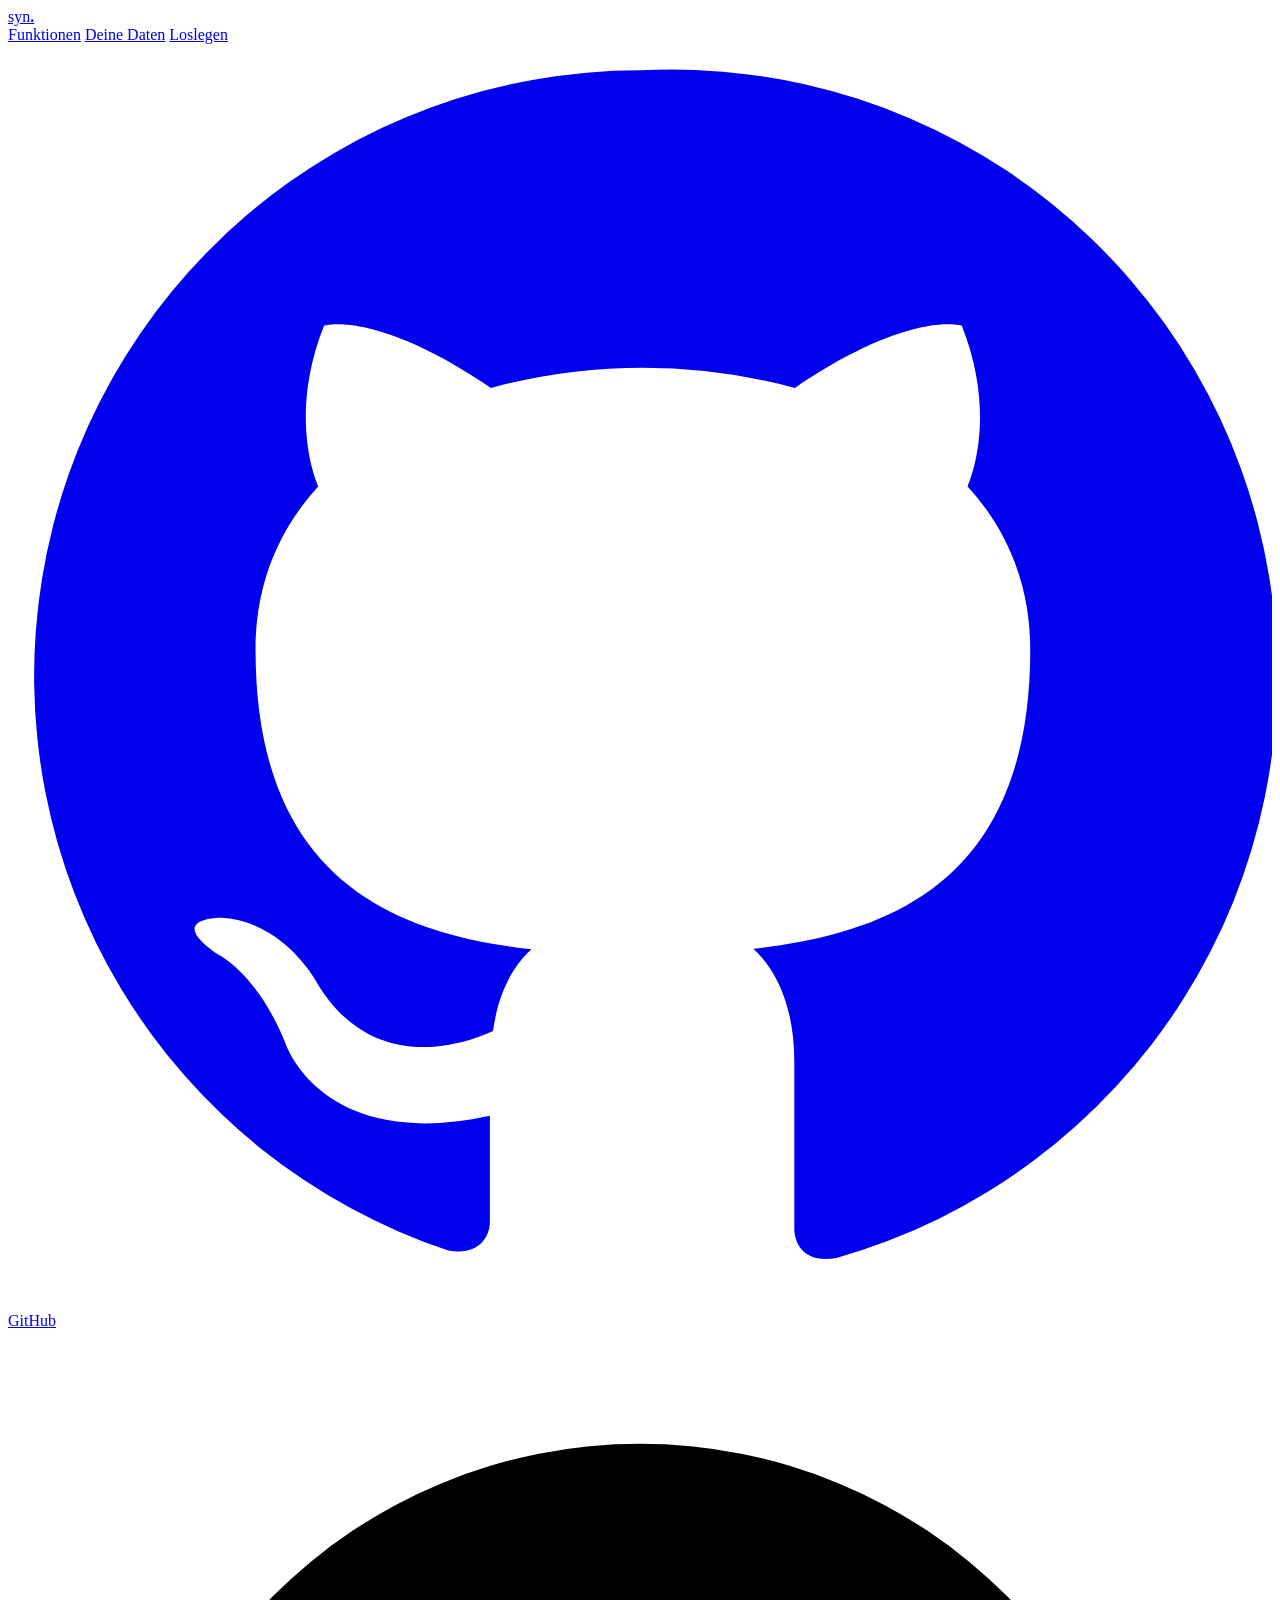
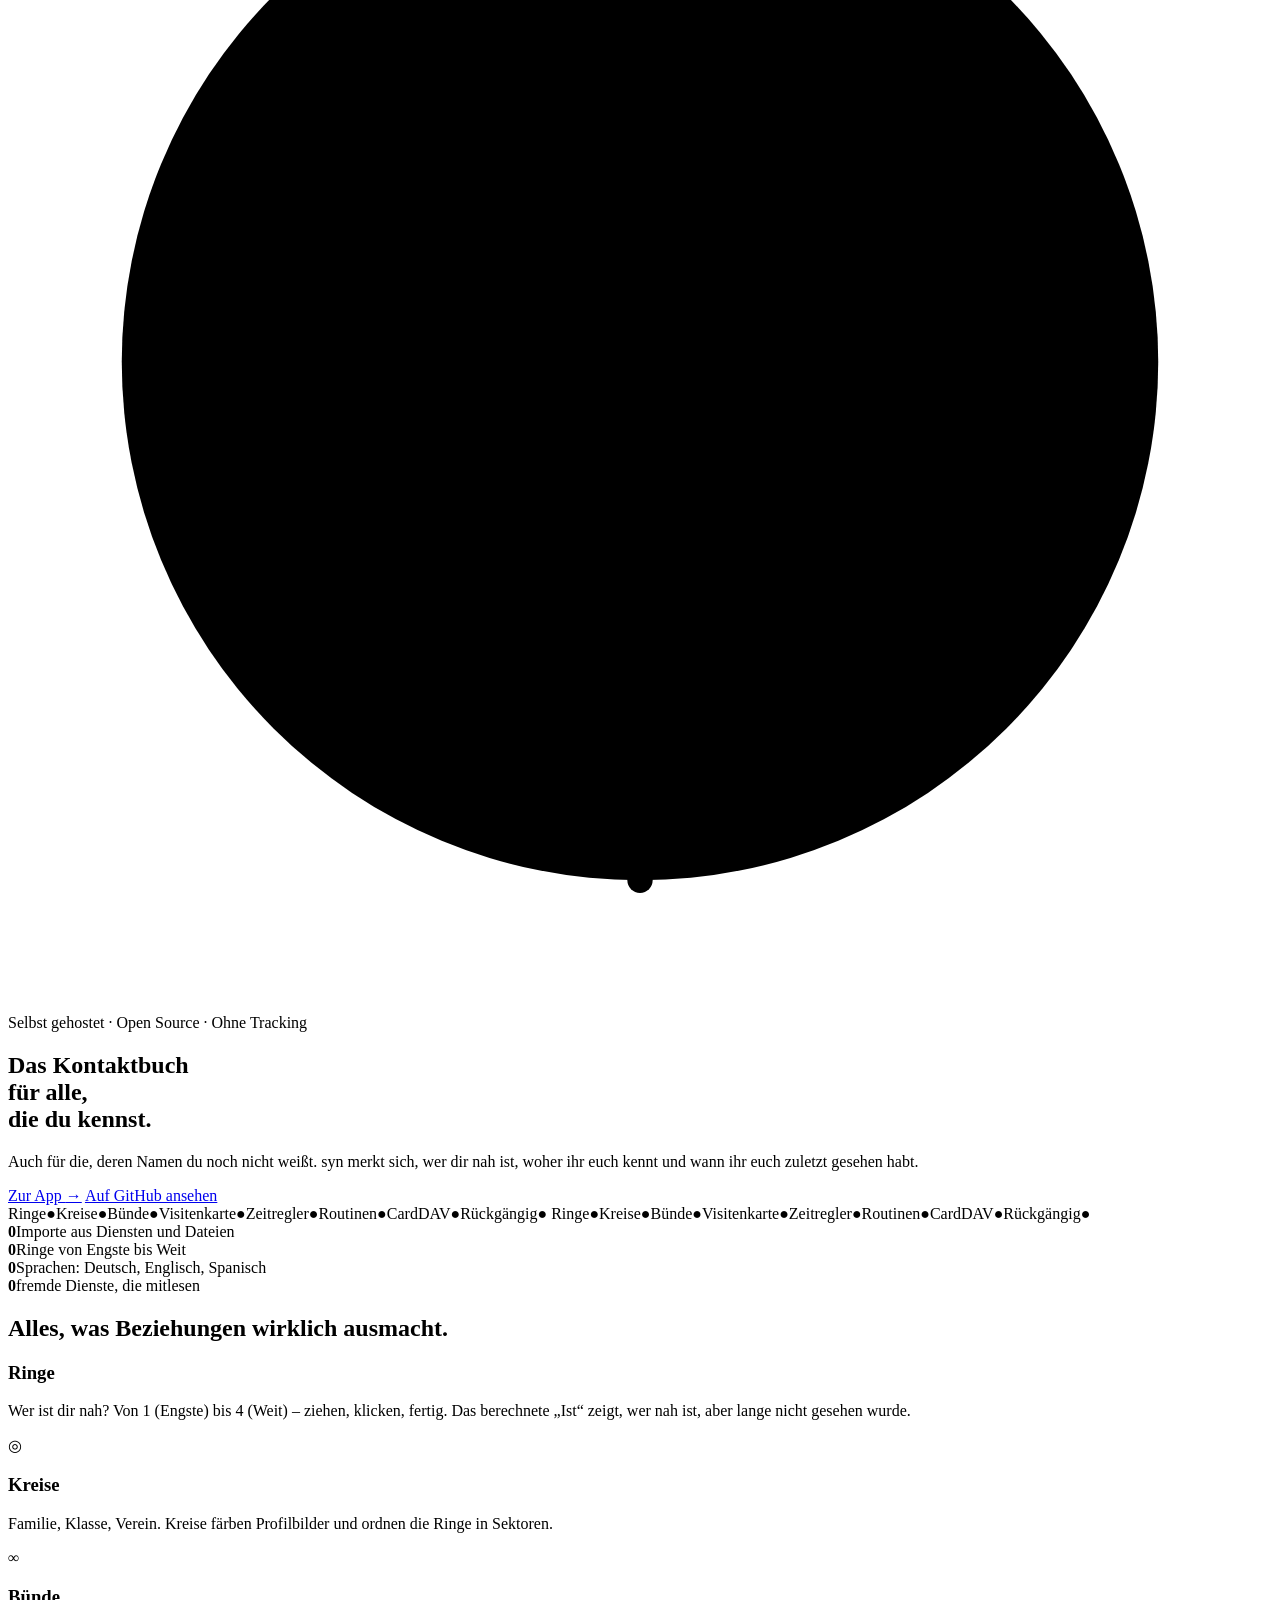
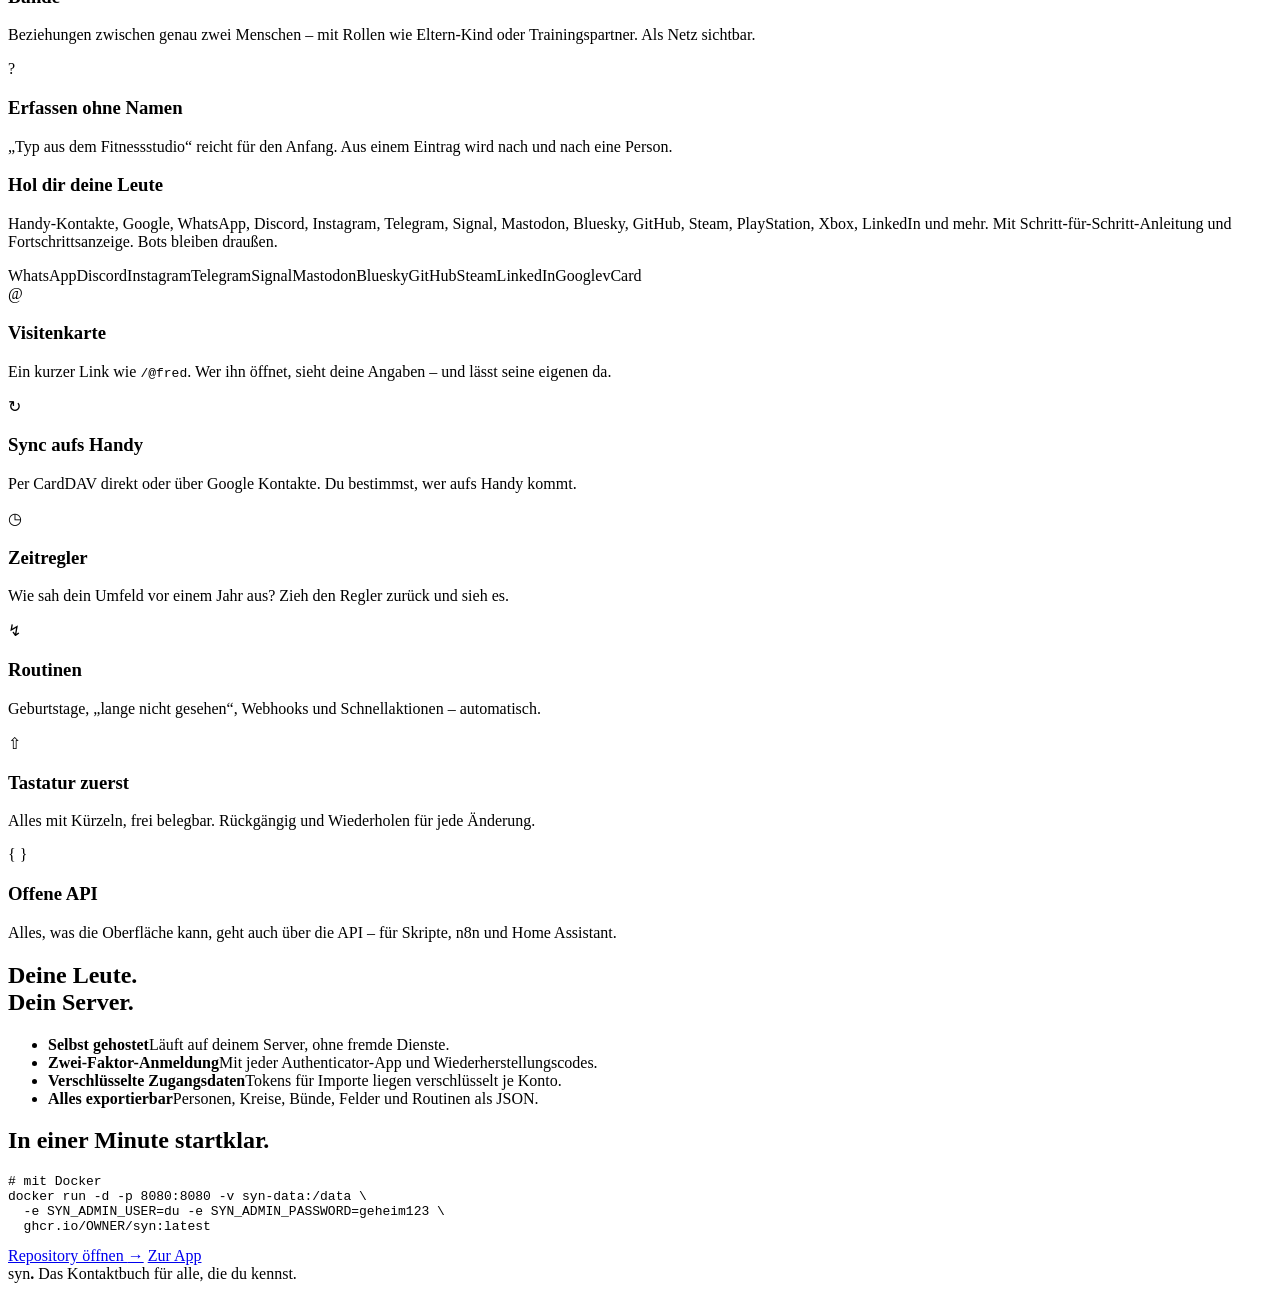
==== web/landing.html @ d3e9f267 "Landing Page unter /about: animiert, dreisprachig, GitHub-Platzhalter Co-Authored-By: Claude Opus 5." ====
<!doctype html>
<html lang="de">
<head>
<meta charset="utf-8">
<meta name="viewport" content="width=device-width, initial-scale=1, viewport-fit=cover">
<meta name="theme-color" content="#FFD60A">
<title>syn. – Das Kontaktbuch für alle, die du kennst</title>
<meta name="description" content="syn ist ein selbst gehostetes Kontaktbuch: Ringe, Kreise, Bünde, Importe aus über 25 Diensten, Visitenkarte und Sync aufs Handy.">
<link rel="icon" href="/static/icons/icon.svg" type="image/svg+xml">
<link rel="stylesheet" href="/static/css/app.css">
<link rel="stylesheet" href="/static/css/landing.css">
<script>
try { const t = localStorage.getItem("syn.theme"); const d = t ? t === "dark" : matchMedia("(prefers-color-scheme: dark)").matches; document.documentElement.dataset.theme = d ? "dark" : "light"; } catch (_) {}
</script>
</head>
<body class="ld">

<header class="ld-nav">
  <a class="ld-logo" href="#top" aria-label="syn">syn<b>.</b></a>
  <nav>
    <a href="#features">Funktionen</a>
    <a href="#privacy">Deine Daten</a>
    <a href="#start">Loslegen</a>
  </nav>
  <a class="ld-btn ld-btn-ghost ld-gh" href="#github" data-github title="GitHub-Repository – kommt gleich">
    <svg viewBox="0 0 24 24" aria-hidden="true"><path fill="currentColor" d="M12 .5a11.5 11.5 0 0 0-3.64 22.41c.58.1.79-.25.79-.56v-2c-3.2.7-3.88-1.37-3.88-1.37-.53-1.33-1.28-1.69-1.28-1.69-1.05-.72.08-.7.08-.7 1.16.08 1.77 1.19 1.77 1.19 1.03 1.77 2.71 1.26 3.37.96.1-.75.4-1.26.73-1.55-2.55-.29-5.24-1.28-5.24-5.69 0-1.26.45-2.29 1.19-3.1-.12-.29-.52-1.46.11-3.05 0 0 .97-.31 3.17 1.18a11 11 0 0 1 5.77 0c2.2-1.49 3.17-1.18 3.17-1.18.63 1.59.23 2.76.11 3.05.74.81 1.19 1.84 1.19 3.1 0 4.42-2.7 5.39-5.26 5.68.41.36.78 1.06.78 2.14v3.17c0 .31.21.67.8.56A11.5 11.5 0 0 0 12 .5z"/></svg>
    <span>GitHub</span>
  </a>
</header>

<main id="top">
  <!-- Hero -->
  <section class="ld-hero">
    <svg class="ld-rings" viewBox="-500 -500 1000 1000" aria-hidden="true">
      <circle r="90"/><circle r="170"/><circle r="250"/><circle r="330"/><circle r="410"/>
      <g class="ld-orbit o1"><circle cx="170" cy="0" r="16"/></g>
      <g class="ld-orbit o2"><circle cx="0" cy="-250" r="20"/></g>
      <g class="ld-orbit o3"><circle cx="-330" cy="0" r="13"/></g>
      <g class="ld-orbit o4"><circle cx="0" cy="410" r="10"/></g>
      <circle class="ld-me" r="34"/>
    </svg>
    <div class="ld-hero-in">
      <p class="ld-kicker reveal">Selbst gehostet · Open Source · Ohne Tracking</p>
      <h1 class="ld-title">
        <span class="ld-word">Das</span> <span class="ld-word">Kontaktbuch</span><br>
        <span class="ld-word">für</span> <span class="ld-word ld-hl">alle,</span><br>
        <span class="ld-word">die</span> <span class="ld-word">du</span> <span class="ld-word">kennst.</span>
      </h1>
      <p class="ld-lead reveal">Auch für die, deren Namen du noch nicht weißt. syn merkt sich, wer dir nah ist, woher ihr euch kennt und wann ihr euch zuletzt gesehen habt.</p>
      <div class="ld-cta reveal">
        <a class="ld-btn ld-btn-primary" href="/#/login">Zur App <span aria-hidden="true">→</span></a>
        <a class="ld-btn ld-btn-ghost" href="#github" data-github>Auf GitHub ansehen</a>
      </div>
    </div>
    <a class="ld-scroll" href="#features" aria-label="Weiter"><span></span></a>
  </section>

  <!-- Laufband -->
  <div class="ld-marquee" aria-hidden="true">
    <div class="ld-track">
      <span>Ringe</span><b>●</b><span>Kreise</span><b>●</b><span>Bünde</span><b>●</b><span>Visitenkarte</span><b>●</b><span>Zeitregler</span><b>●</b><span>Routinen</span><b>●</b><span>CardDAV</span><b>●</b><span>Rückgängig</span><b>●</b>
      <span>Ringe</span><b>●</b><span>Kreise</span><b>●</b><span>Bünde</span><b>●</b><span>Visitenkarte</span><b>●</b><span>Zeitregler</span><b>●</b><span>Routinen</span><b>●</b><span>CardDAV</span><b>●</b><span>Rückgängig</span><b>●</b>
    </div>
  </div>

  <!-- Zahlen -->
  <section class="ld-stats">
    <div class="reveal"><b data-count="26">0</b><span>Importe aus Diensten und Dateien</span></div>
    <div class="reveal"><b data-count="4">0</b><span>Ringe von Engste bis Weit</span></div>
    <div class="reveal"><b data-count="3">0</b><span>Sprachen: Deutsch, Englisch, Spanisch</span></div>
    <div class="reveal"><b data-count="0">0</b><span>fremde Dienste, die mitlesen</span></div>
  </section>

  <!-- Funktionen -->
  <section class="ld-section" id="features">
    <h2 class="ld-h2 reveal">Alles, was Beziehungen <span class="ld-hl">wirklich</span> ausmacht.</h2>
    <div class="ld-grid">
      <article class="ld-card ld-big reveal">
        <div class="ld-ill ld-ill-rings" aria-hidden="true"><i></i><i></i><i></i><i></i><em></em></div>
        <h3>Ringe</h3>
        <p>Wer ist dir nah? Von 1 (Engste) bis 4 (Weit) – ziehen, klicken, fertig. Das berechnete „Ist“ zeigt, wer nah ist, aber lange nicht gesehen wurde.</p>
      </article>
      <article class="ld-card reveal">
        <div class="ld-ico">◎</div>
        <h3>Kreise</h3>
        <p>Familie, Klasse, Verein. Kreise färben Profilbilder und ordnen die Ringe in Sektoren.</p>
      </article>
      <article class="ld-card reveal">
        <div class="ld-ico">∞</div>
        <h3>Bünde</h3>
        <p>Beziehungen zwischen genau zwei Menschen – mit Rollen wie Eltern-Kind oder Trainingspartner. Als Netz sichtbar.</p>
      </article>
      <article class="ld-card reveal">
        <div class="ld-ico">?</div>
        <h3>Erfassen ohne Namen</h3>
        <p>„Typ aus dem Fitnessstudio“ reicht für den Anfang. Aus einem Eintrag wird nach und nach eine Person.</p>
      </article>
      <article class="ld-card ld-wide ld-yellow reveal">
        <h3>Hol dir deine Leute</h3>
        <p>Handy-Kontakte, Google, WhatsApp, Discord, Instagram, Telegram, Signal, Mastodon, Bluesky, GitHub, Steam, PlayStation, Xbox, LinkedIn und mehr. Mit Schritt-für-Schritt-Anleitung und Fortschrittsanzeige. Bots bleiben draußen.</p>
        <div class="ld-chips"><span>WhatsApp</span><span>Discord</span><span>Instagram</span><span>Telegram</span><span>Signal</span><span>Mastodon</span><span>Bluesky</span><span>GitHub</span><span>Steam</span><span>LinkedIn</span><span>Google</span><span>vCard</span></div>
      </article>
      <article class="ld-card reveal">
        <div class="ld-ico">@</div>
        <h3>Visitenkarte</h3>
        <p>Ein kurzer Link wie <code>/@fred</code>. Wer ihn öffnet, sieht deine Angaben – und lässt seine eigenen da.</p>
      </article>
      <article class="ld-card reveal">
        <div class="ld-ico">↻</div>
        <h3>Sync aufs Handy</h3>
        <p>Per CardDAV direkt oder über Google Kontakte. Du bestimmst, wer aufs Handy kommt.</p>
      </article>
      <article class="ld-card reveal">
        <div class="ld-ico">◷</div>
        <h3>Zeitregler</h3>
        <p>Wie sah dein Umfeld vor einem Jahr aus? Zieh den Regler zurück und sieh es.</p>
      </article>
      <article class="ld-card reveal">
        <div class="ld-ico">↯</div>
        <h3>Routinen</h3>
        <p>Geburtstage, „lange nicht gesehen“, Webhooks und Schnellaktionen – automatisch.</p>
      </article>
      <article class="ld-card reveal">
        <div class="ld-ico">⇧</div>
        <h3>Tastatur zuerst</h3>
        <p>Alles mit Kürzeln, frei belegbar. Rückgängig und Wiederholen für jede Änderung.</p>
      </article>
      <article class="ld-card reveal">
        <div class="ld-ico">{ }</div>
        <h3>Offene API</h3>
        <p>Alles, was die Oberfläche kann, geht auch über die API – für Skripte, n8n und Home Assistant.</p>
      </article>
    </div>
  </section>

  <!-- Datenschutz -->
  <section class="ld-dark" id="privacy">
    <div class="ld-dark-in">
      <h2 class="ld-h2 reveal">Deine Leute.<br><span class="ld-hl">Dein Server.</span></h2>
      <ul class="ld-list">
        <li class="reveal"><b>Selbst gehostet</b><span>Läuft auf deinem Server, ohne fremde Dienste.</span></li>
        <li class="reveal"><b>Zwei-Faktor-Anmeldung</b><span>Mit jeder Authenticator-App und Wiederherstellungscodes.</span></li>
        <li class="reveal"><b>Verschlüsselte Zugangsdaten</b><span>Tokens für Importe liegen verschlüsselt je Konto.</span></li>
        <li class="reveal"><b>Alles exportierbar</b><span>Personen, Kreise, Bünde, Felder und Routinen als JSON.</span></li>
      </ul>
    </div>
  </section>

  <!-- Loslegen -->
  <section class="ld-section ld-start" id="start">
    <h2 class="ld-h2 reveal">In einer Minute startklar.</h2>
    <pre class="ld-code reveal"><code><span class="c"># mit Docker</span>
docker run -d -p 8080:8080 -v syn-data:/data \
  -e SYN_ADMIN_USER=du -e SYN_ADMIN_PASSWORD=geheim123 \
  ghcr.io/OWNER/syn:latest</code></pre>
    <div class="ld-cta reveal">
      <a class="ld-btn ld-btn-primary" href="#github" data-github>Repository öffnen <span aria-hidden="true">→</span></a>
      <a class="ld-btn ld-btn-ghost" href="/#/login">Zur App</a>
    </div>
  </section>
</main>

<footer class="ld-foot">
  <span class="ld-logo">syn<b>.</b></span>
  <span>Das Kontaktbuch für alle, die du kennst.</span>
</footer>

<script type="module">
import { initI18n, LANG } from "/static/js/i18n.js";
initI18n();
// Überschrift Wort für Wort (für die Animation) – je Sprache eigene Zeilen, das hervorgehobene Wort mit *
const TITLES = { en: [["The", "contact", "book"], ["for", "*everyone"], ["you", "know."]], es: [["La", "agenda"], ["para", "*todas", "las"], ["personas", "que", "conoces."]] };
if (TITLES[LANG]) {
  const t = document.querySelector(".ld-title"); t.textContent = "";
  TITLES[LANG].forEach((line, li) => {
    if (li) t.append(document.createElement("br"));
    line.forEach((w, wi) => { const s = document.createElement("span"); s.className = "ld-word" + (w.startsWith("*") ? " ld-hl" : ""); s.textContent = w.replace("*", ""); if (wi) t.append(" "); t.append(s); });
  });
  t.querySelectorAll(".ld-word").forEach((s, i) => (s.style.animationDelay = 0.25 + i * 0.08 + "s"));
}
// GitHub-Link: kommt gleich – bis dahin ein Platzhalter
const GITHUB = "";
for (const a of document.querySelectorAll("[data-github]")) {
  if (GITHUB) { a.href = GITHUB; a.target = "_blank"; a.rel = "noopener"; }
  else a.addEventListener("click", (e) => { e.preventDefault(); a.classList.remove("ld-wiggle"); void a.offsetWidth; a.classList.add("ld-wiggle"); });
}
// Einblenden beim Scrollen
const io = new IntersectionObserver((es) => es.forEach((e) => { if (e.isIntersecting) { e.target.classList.add("in"); io.unobserve(e.target); } }), { threshold: 0.15 });
document.querySelectorAll(".reveal").forEach((el, i) => { el.style.setProperty("--d", (i % 4) * 70 + "ms"); io.observe(el); });
// Zähler
const co = new IntersectionObserver((es) => es.forEach((e) => {
  if (!e.isIntersecting) return; co.unobserve(e.target);
  const to = +e.target.dataset.count, t0 = performance.now();
  const step = (t) => { const k = Math.min(1, (t - t0) / 1100); e.target.textContent = Math.round(to * (1 - Math.pow(1 - k, 3))); if (k < 1) requestAnimationFrame(step); };
  requestAnimationFrame(step);
}), { threshold: 0.6 });
document.querySelectorAll("[data-count]").forEach((el) => co.observe(el));
// Kopfzeile beim Scrollen
const nav = document.querySelector(".ld-nav");
addEventListener("scroll", () => nav.classList.toggle("scrolled", scrollY > 20), { passive: true });
// Ringe folgen leicht der Maus
const rings = document.querySelector(".ld-rings");
if (matchMedia("(pointer: fine)").matches && !matchMedia("(prefers-reduced-motion: reduce)").matches)
  addEventListener("pointermove", (e) => { const x = (e.clientX / innerWidth - 0.5) * 18, y = (e.clientY / innerHeight - 0.5) * 18; rings.style.translate = `${x}px ${y}px`; }, { passive: true });
</script>
</body>
</html>
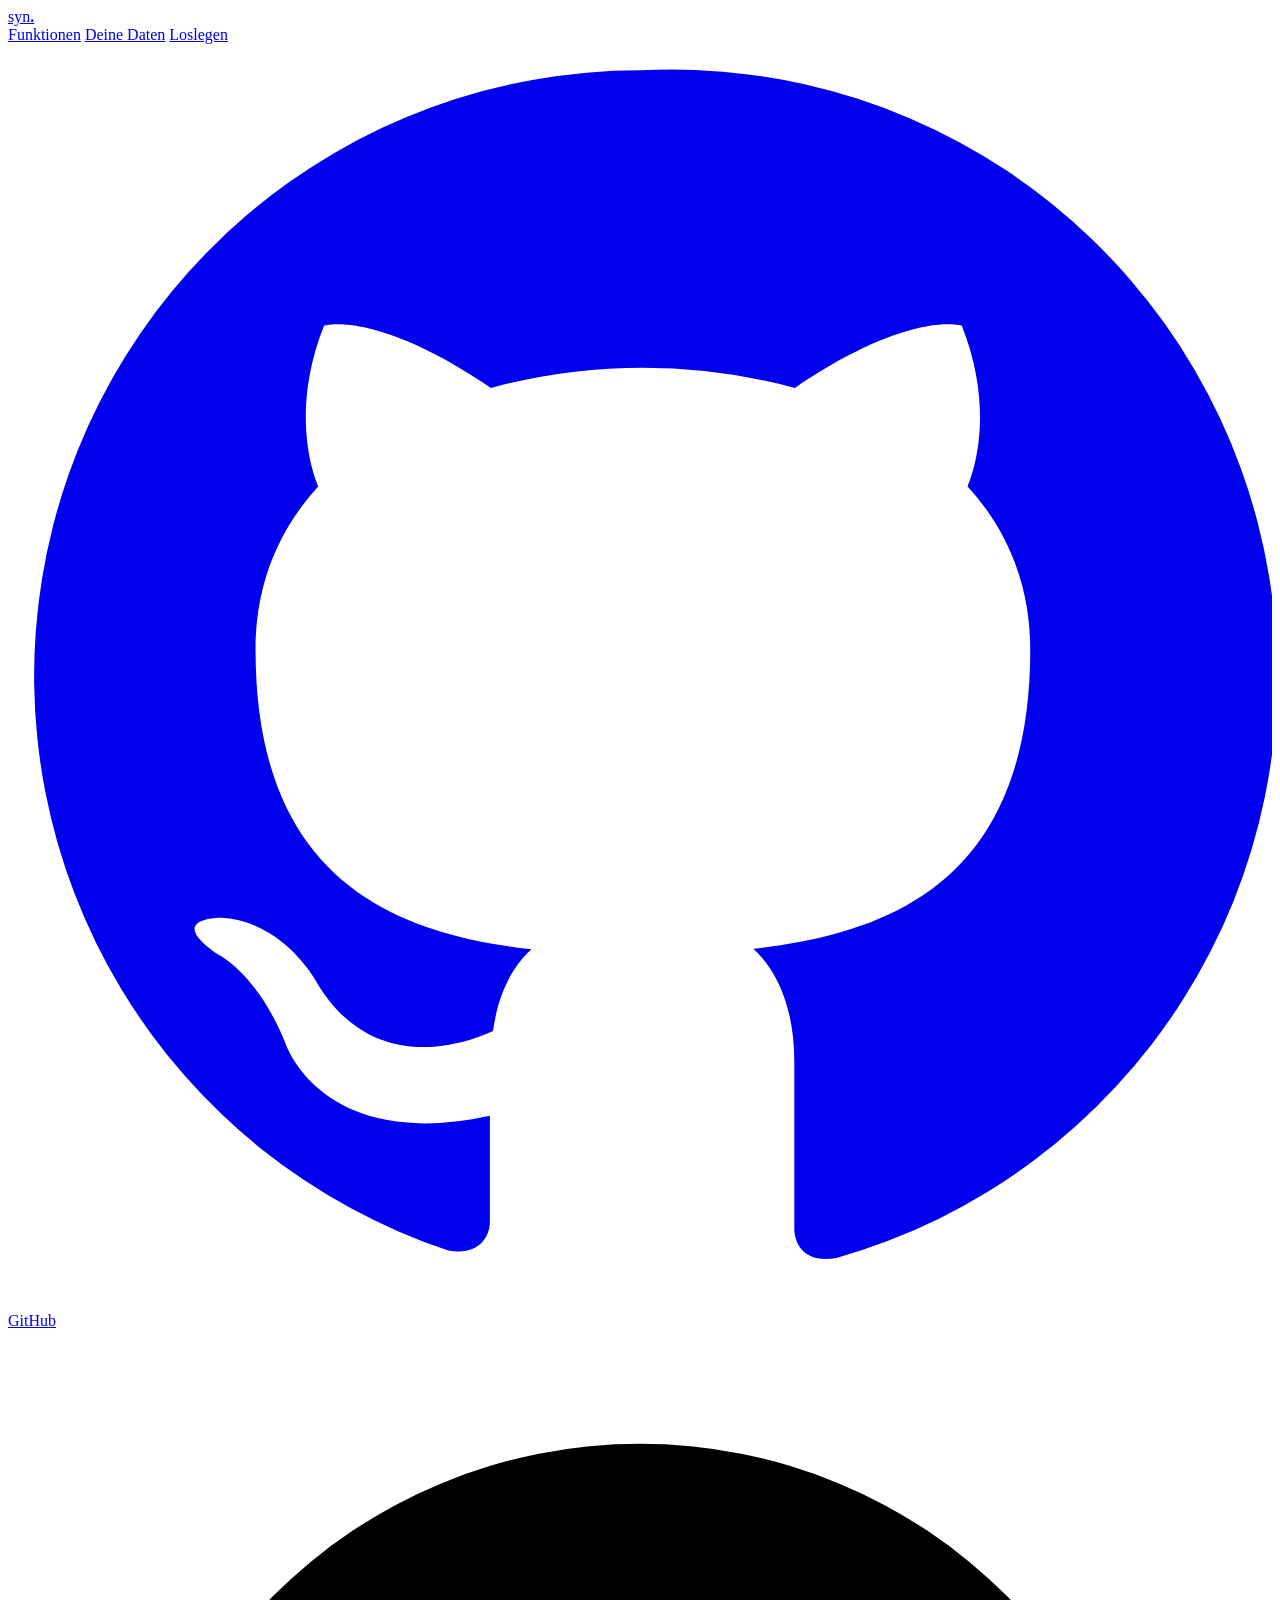
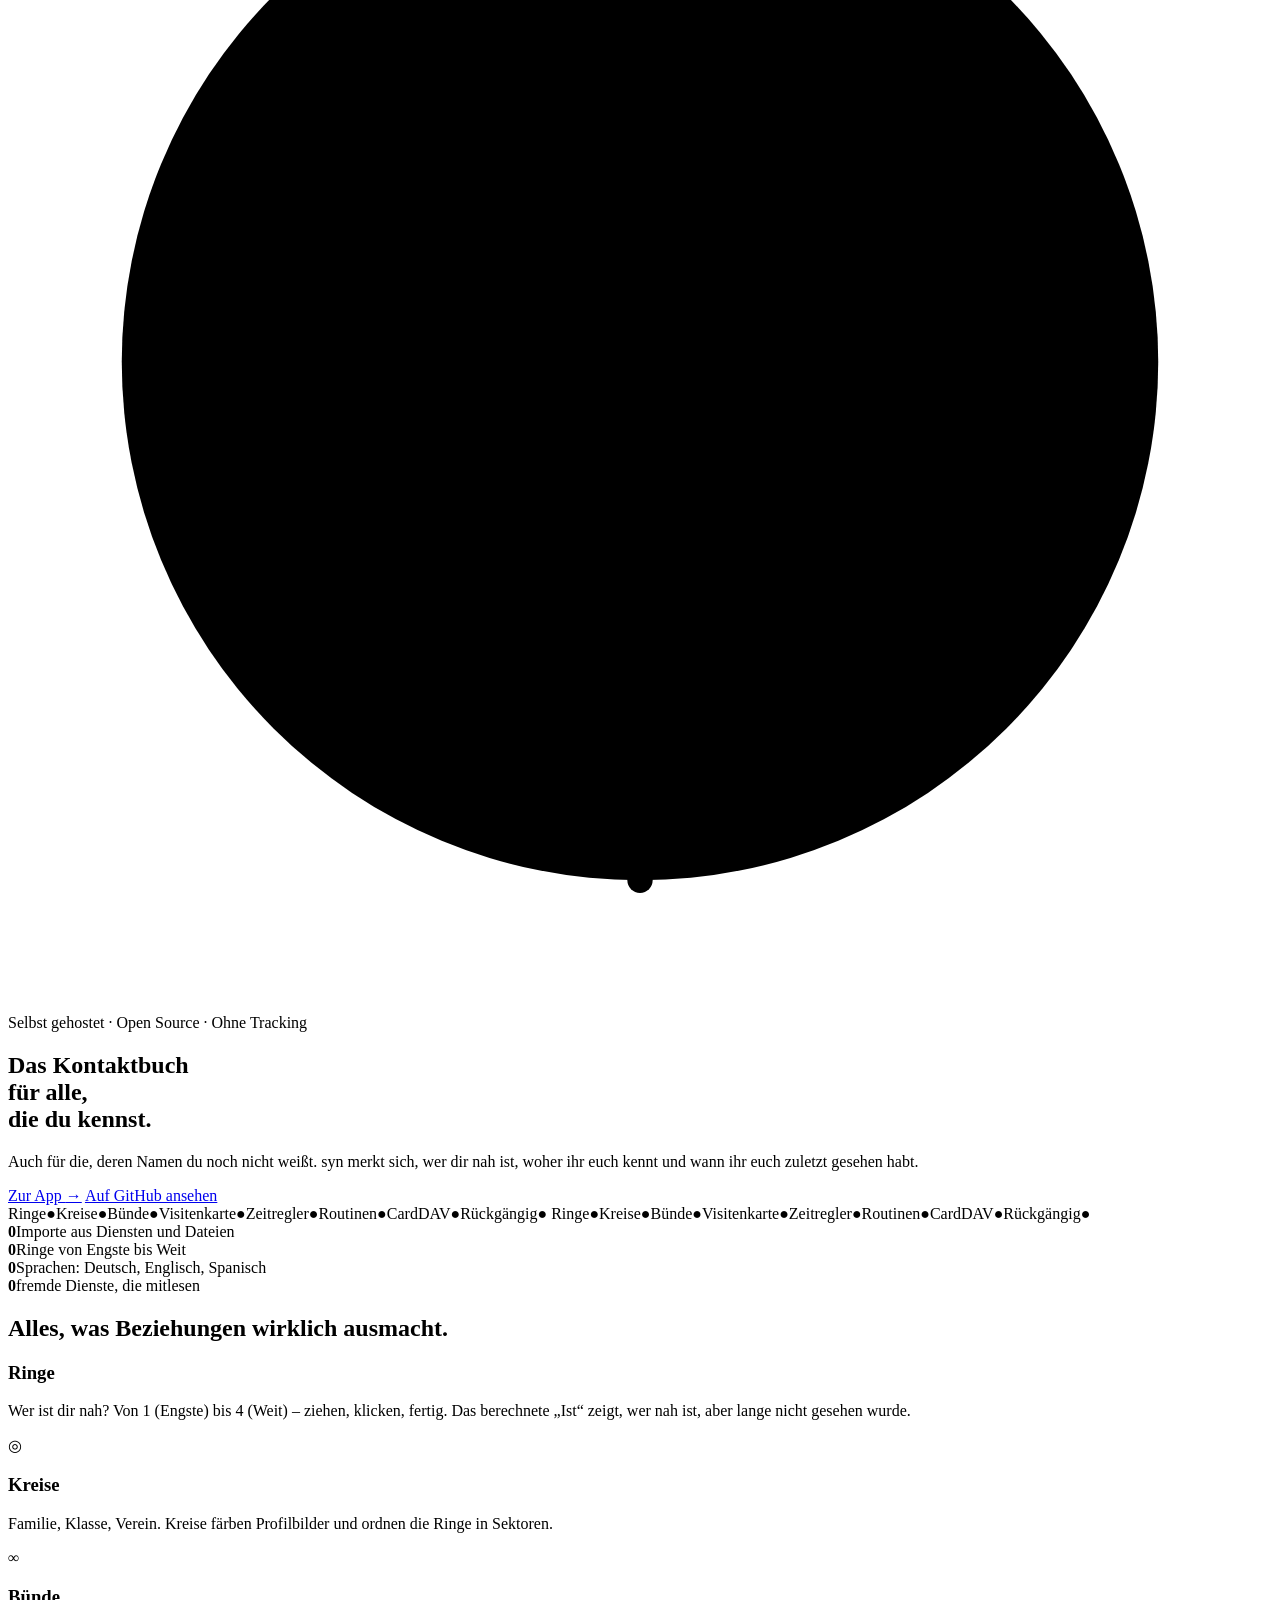
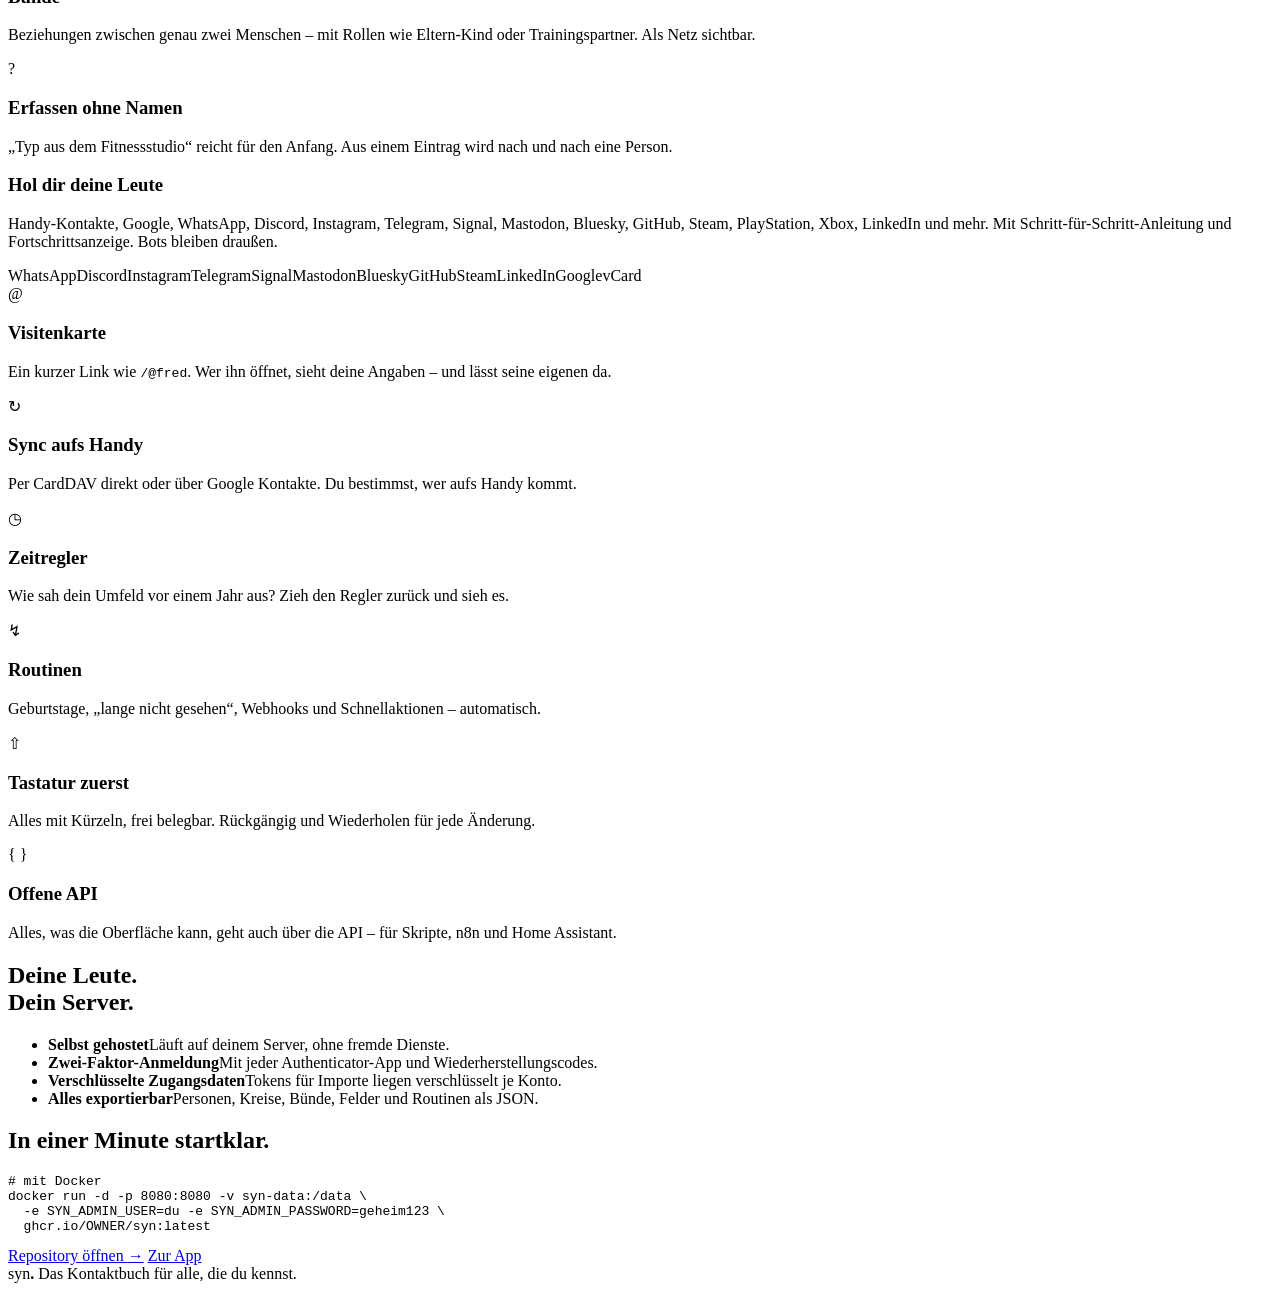
==== commit d9c55239: "Landing Page eigenständig, DAV-Fix, QR-Codes, Mobile-Fixes" ====
--- a/web/landing.html
+++ b/web/landing.html
@@ -7,8 +7,8 @@
 <title>syn. – Das Kontaktbuch für alle, die du kennst</title>
 <meta name="description" content="syn ist ein selbst gehostetes Kontaktbuch: Ringe, Kreise, Bünde, Importe aus über 25 Diensten, Visitenkarte und Sync aufs Handy.">
 <link rel="icon" href="/static/icons/icon.svg" type="image/svg+xml">
-<link rel="stylesheet" href="/static/css/app.css">
 <link rel="stylesheet" href="/static/css/landing.css">
+<!--SYN-CONFIG-->
 <script>
 try { const t = localStorage.getItem("syn.theme"); const d = t ? t === "dark" : matchMedia("(prefers-color-scheme: dark)").matches; document.documentElement.dataset.theme = d ? "dark" : "light"; } catch (_) {}
 </script>
@@ -48,7 +48,7 @@
       </h1>
       <p class="ld-lead reveal">Auch für die, deren Namen du noch nicht weißt. syn merkt sich, wer dir nah ist, woher ihr euch kennt und wann ihr euch zuletzt gesehen habt.</p>
       <div class="ld-cta reveal">
-        <a class="ld-btn ld-btn-primary" href="/#/login">Zur App <span aria-hidden="true">→</span></a>
+        <a class="ld-btn ld-btn-primary" href="/#/login" data-app>Zur App <span aria-hidden="true">→</span></a>
         <a class="ld-btn ld-btn-ghost" href="#github" data-github>Auf GitHub ansehen</a>
       </div>
     </div>
@@ -152,10 +152,10 @@
     <pre class="ld-code reveal"><code><span class="c"># mit Docker</span>
 docker run -d -p 8080:8080 -v syn-data:/data \
   -e SYN_ADMIN_USER=du -e SYN_ADMIN_PASSWORD=geheim123 \
-  ghcr.io/OWNER/syn:latest</code></pre>
+  <span data-image>ghcr.io/OWNER/syn:latest</span></code></pre>
     <div class="ld-cta reveal">
       <a class="ld-btn ld-btn-primary" href="#github" data-github>Repository öffnen <span aria-hidden="true">→</span></a>
-      <a class="ld-btn ld-btn-ghost" href="/#/login">Zur App</a>
+      <a class="ld-btn ld-btn-ghost" href="/#/login" data-app>Zur App</a>
     </div>
   </section>
 </main>
@@ -178,8 +178,15 @@
   });
   t.querySelectorAll(".ld-word").forEach((s, i) => (s.style.animationDelay = 0.25 + i * 0.08 + "s"));
 }
-// GitHub-Link: kommt gleich – bis dahin ein Platzhalter
-const GITHUB = "";
+// Links kommen von landingpage.py (SYN_GITHUB_URL, SYN_APP_URL, SYN_IMAGE); ohne Angabe: GitHub ist ein Platzhalter,
+// „Zur App“ zeigt auf dieselbe Adresse (wenn die Seite in syn selbst läuft) oder verschwindet.
+const CFG = window.SYN_LANDING || {};
+const GITHUB = CFG.github || "";
+if (CFG.image) document.querySelectorAll("[data-image]").forEach((el) => (el.textContent = CFG.image));
+for (const a of document.querySelectorAll("[data-app]")) {
+  if (CFG.app) a.href = CFG.app.replace(/\/+$/, "") + "/#/login";
+  else if (CFG.app === "") a.remove();
+}
 for (const a of document.querySelectorAll("[data-github]")) {
   if (GITHUB) { a.href = GITHUB; a.target = "_blank"; a.rel = "noopener"; }
   else a.addEventListener("click", (e) => { e.preventDefault(); a.classList.remove("ld-wiggle"); void a.offsetWidth; a.classList.add("ld-wiggle"); });
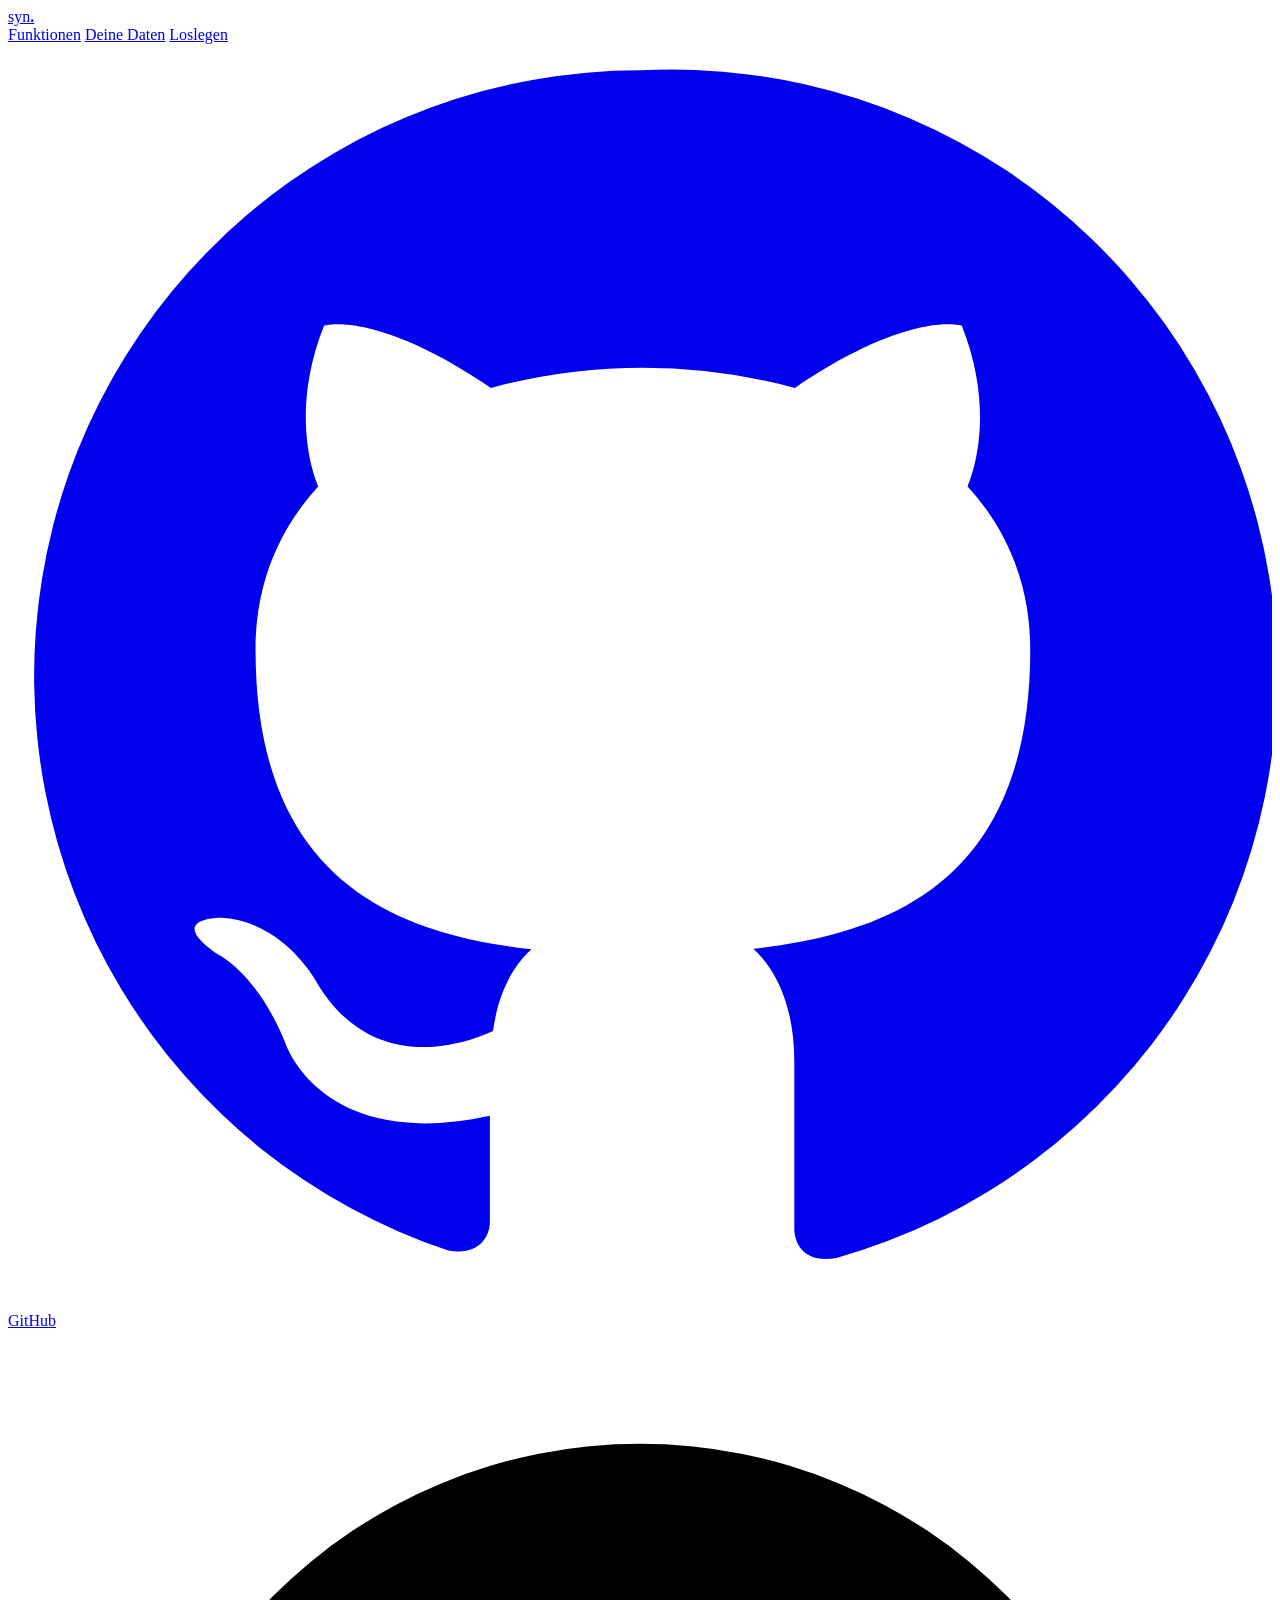
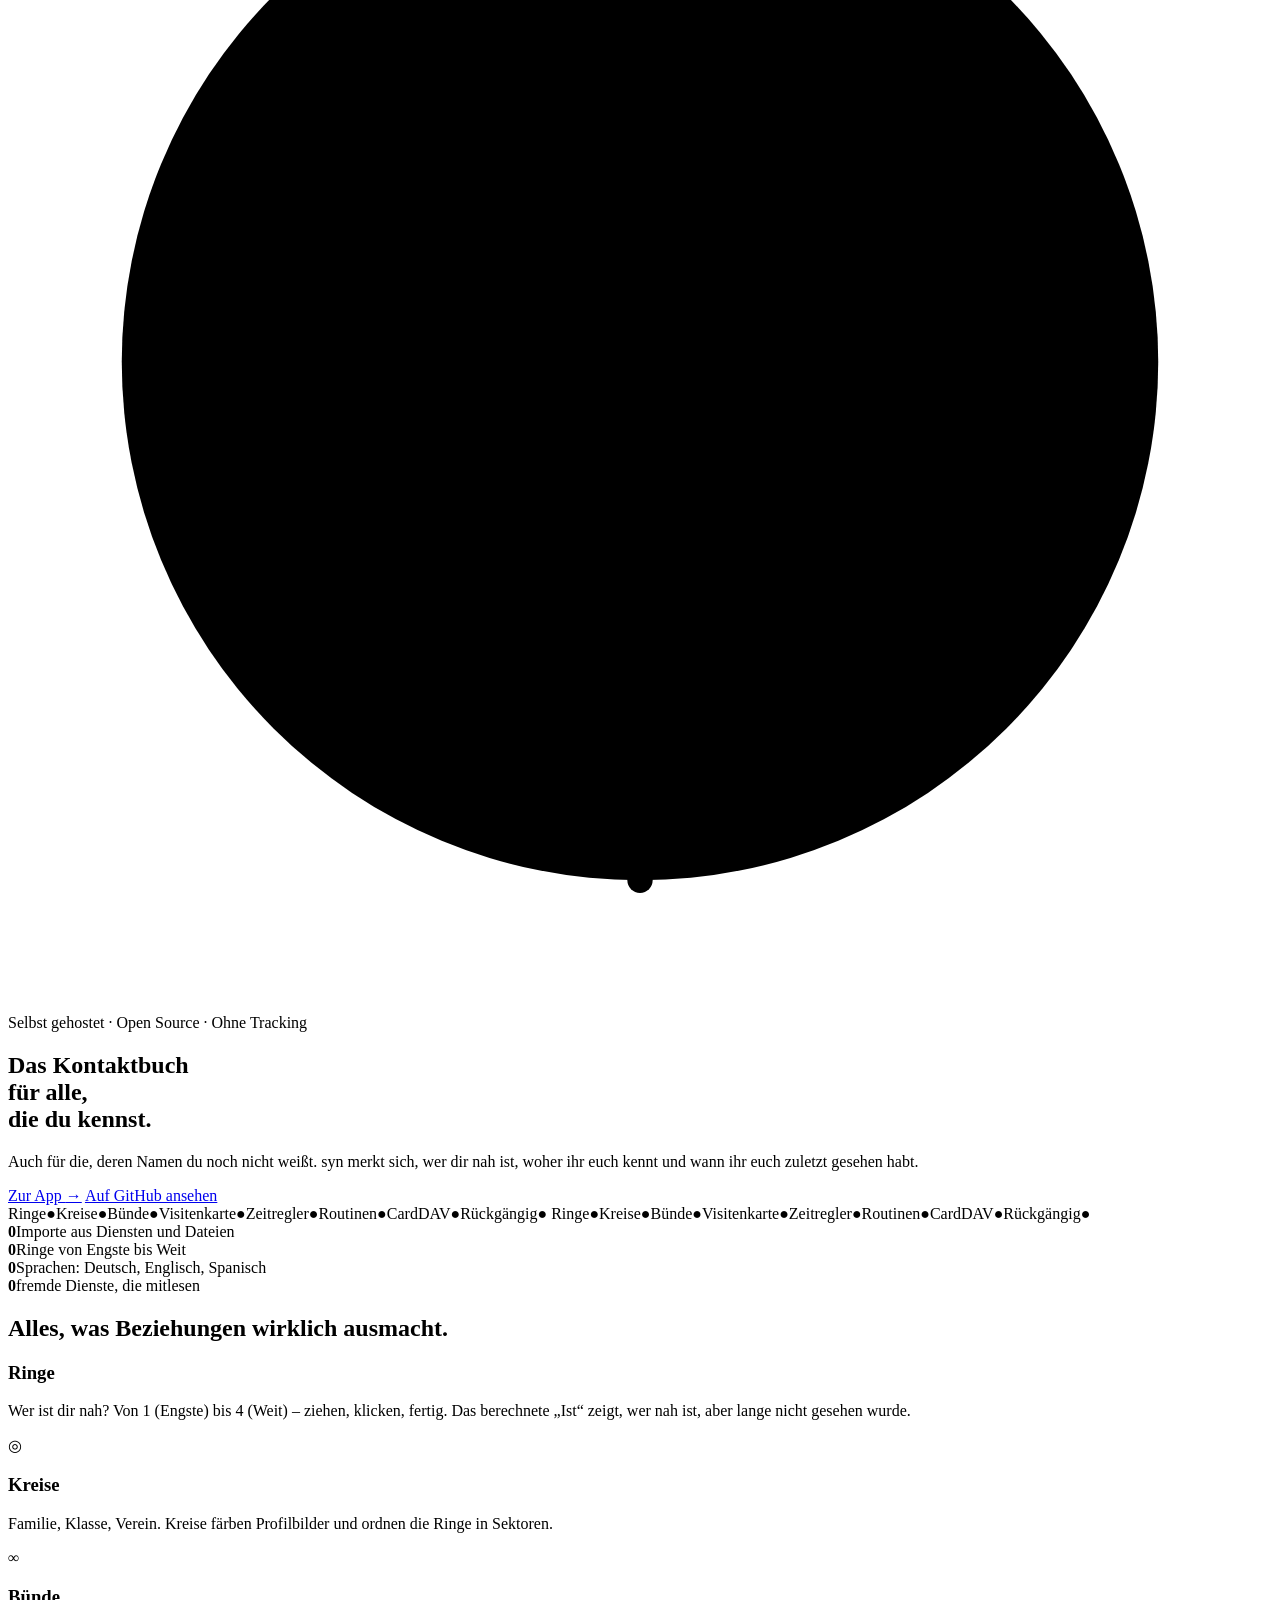
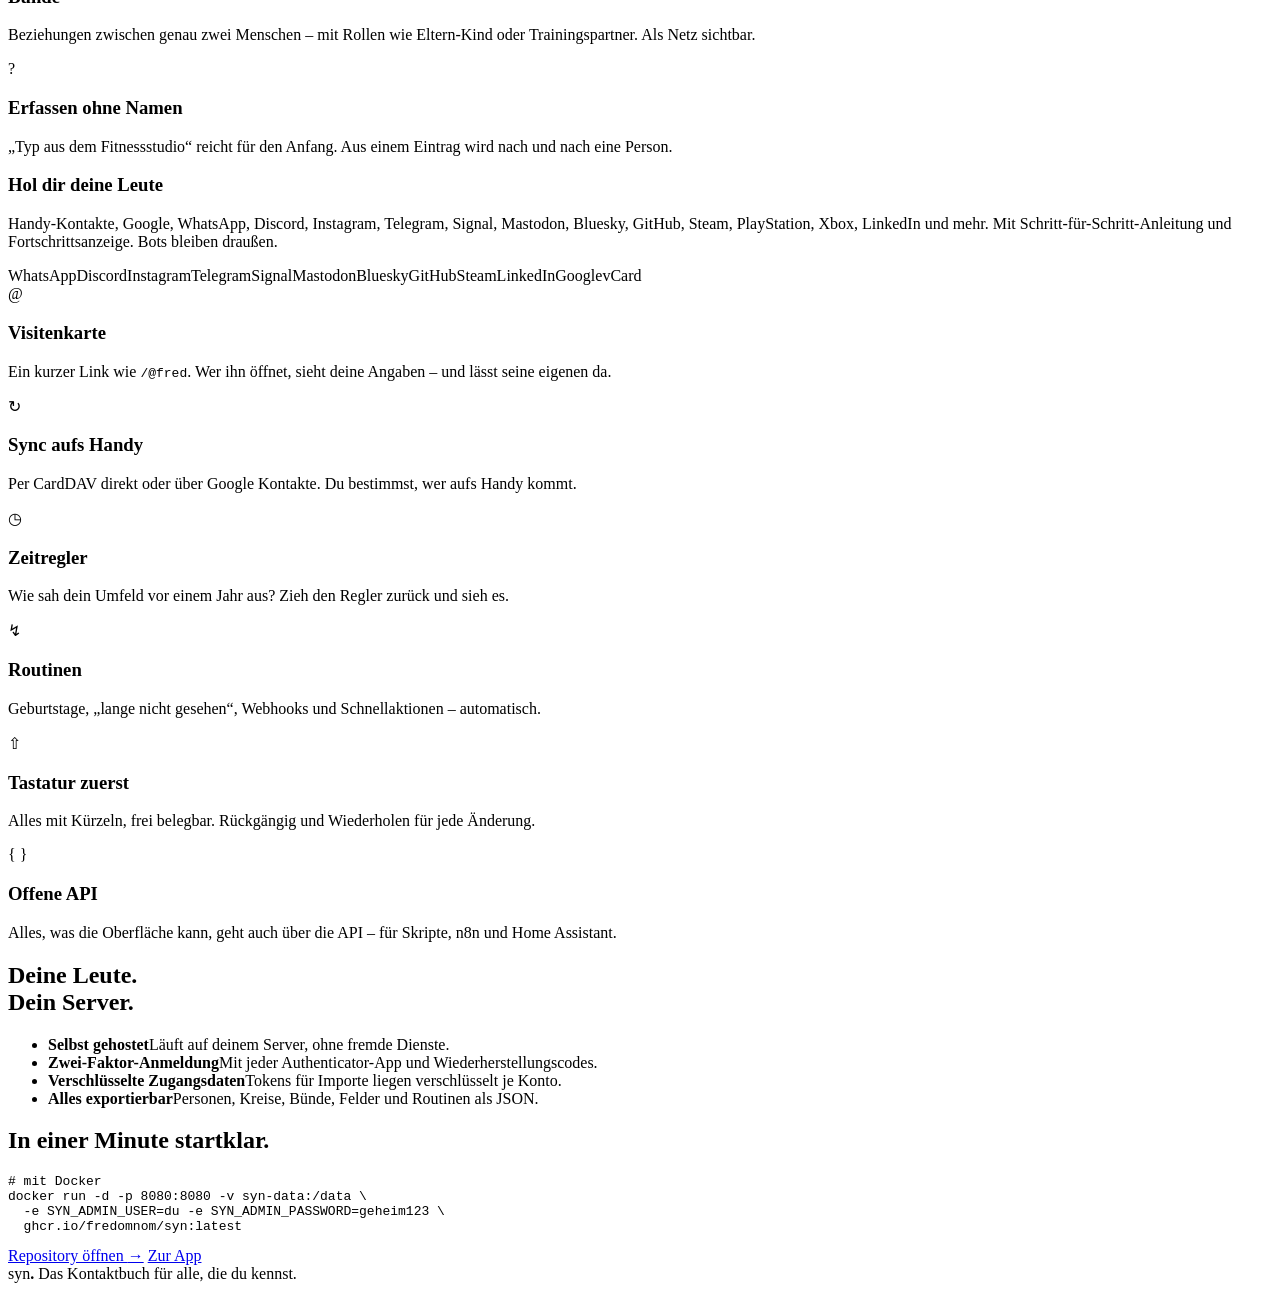
==== commit b4af82fe: "README auf Englisch, neue Texte übersetzt (en/es), Image-Namen ghcr.io/fredomnom/syn, GitHub-Link Co" ====
--- a/web/landing.html
+++ b/web/landing.html
@@ -152,7 +152,7 @@
     <pre class="ld-code reveal"><code><span class="c"># mit Docker</span>
 docker run -d -p 8080:8080 -v syn-data:/data \
   -e SYN_ADMIN_USER=du -e SYN_ADMIN_PASSWORD=geheim123 \
-  <span data-image>ghcr.io/OWNER/syn:latest</span></code></pre>
+  <span data-image>ghcr.io/fredomnom/syn:latest</span></code></pre>
     <div class="ld-cta reveal">
       <a class="ld-btn ld-btn-primary" href="#github" data-github>Repository öffnen <span aria-hidden="true">→</span></a>
       <a class="ld-btn ld-btn-ghost" href="/#/login" data-app>Zur App</a>
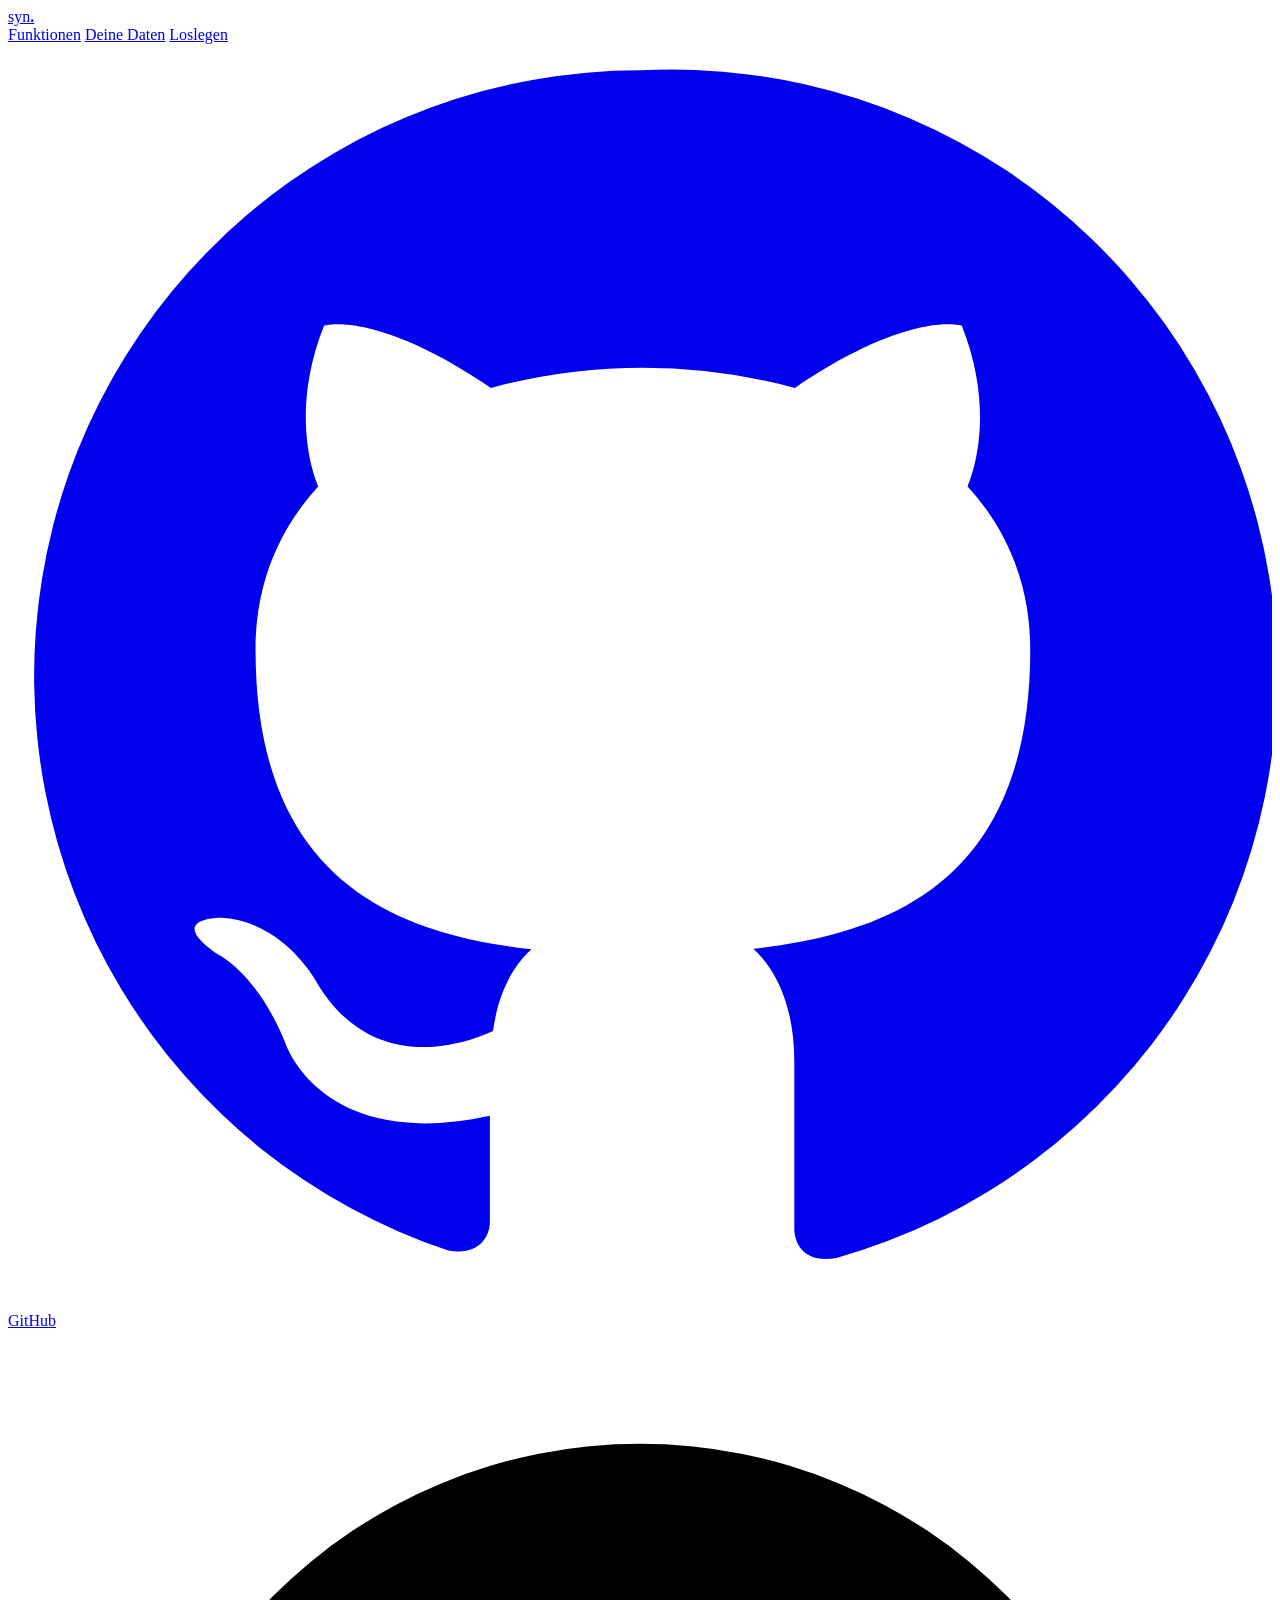
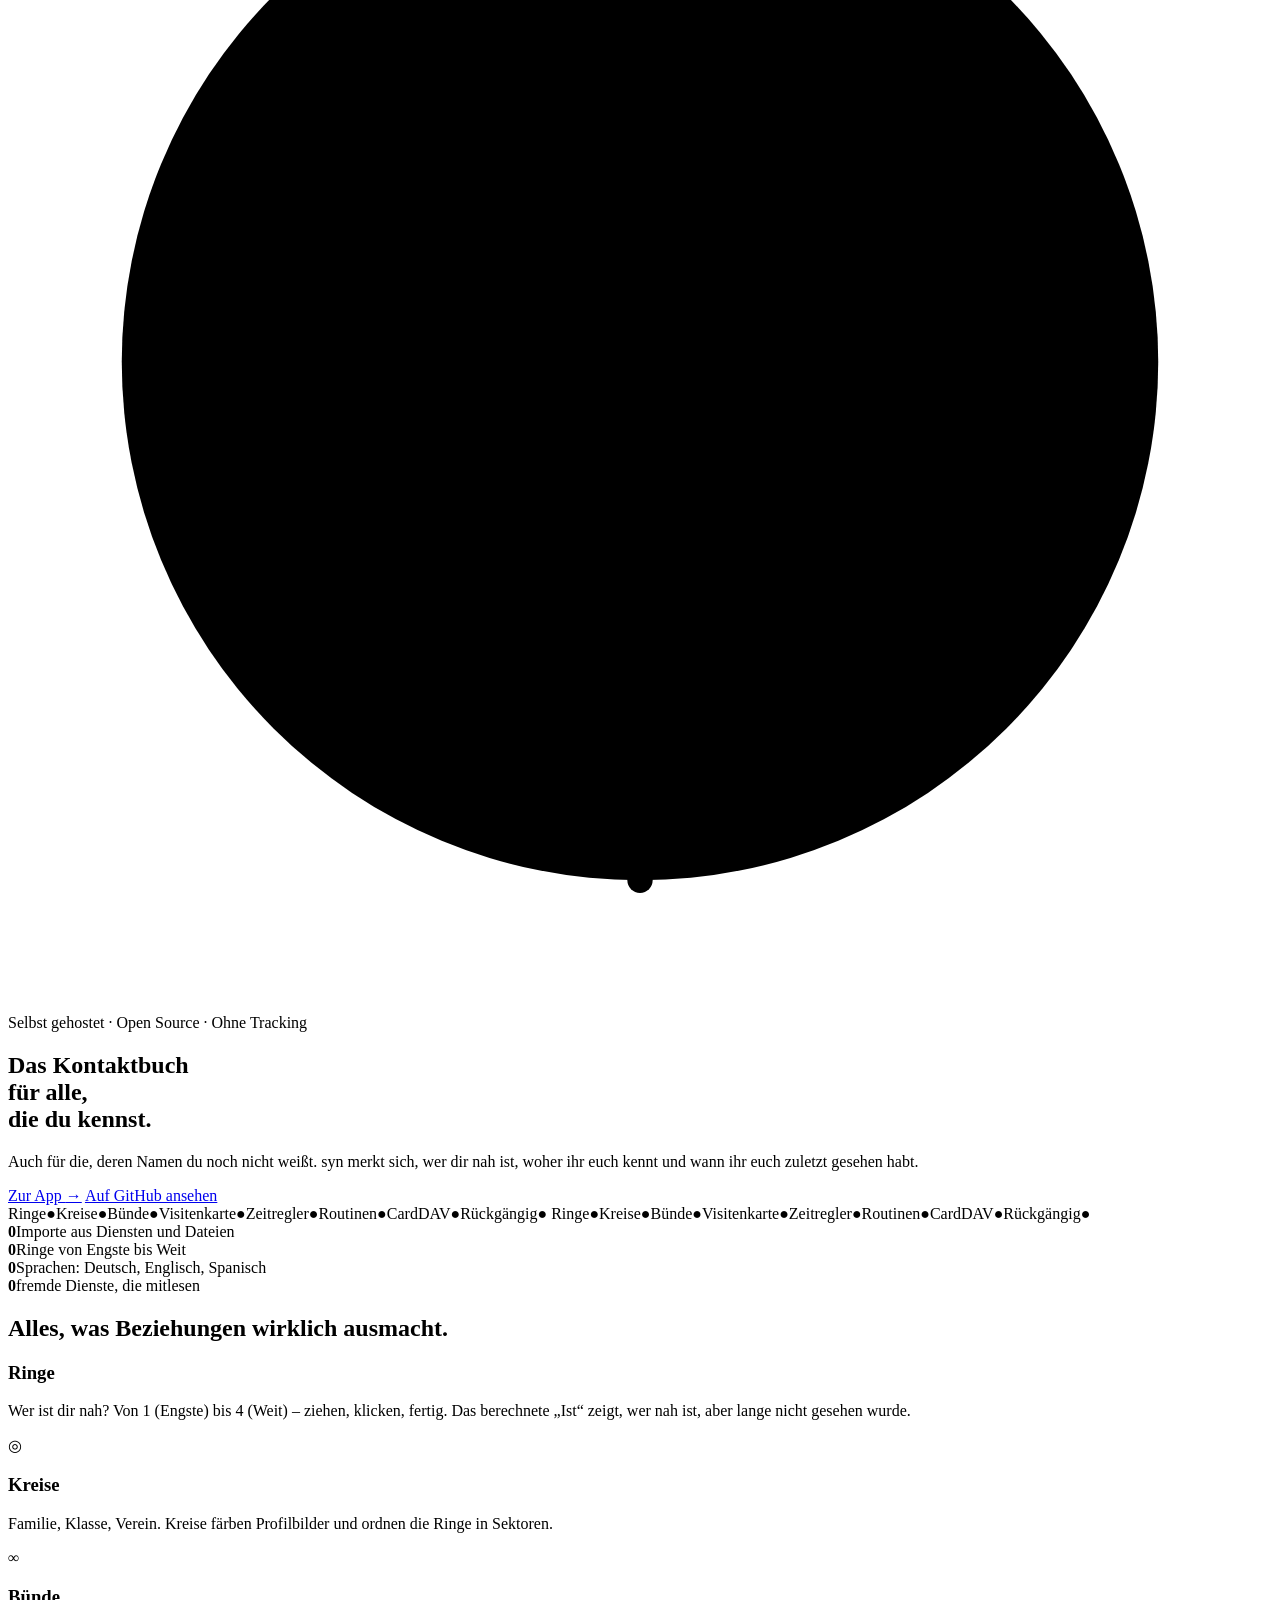
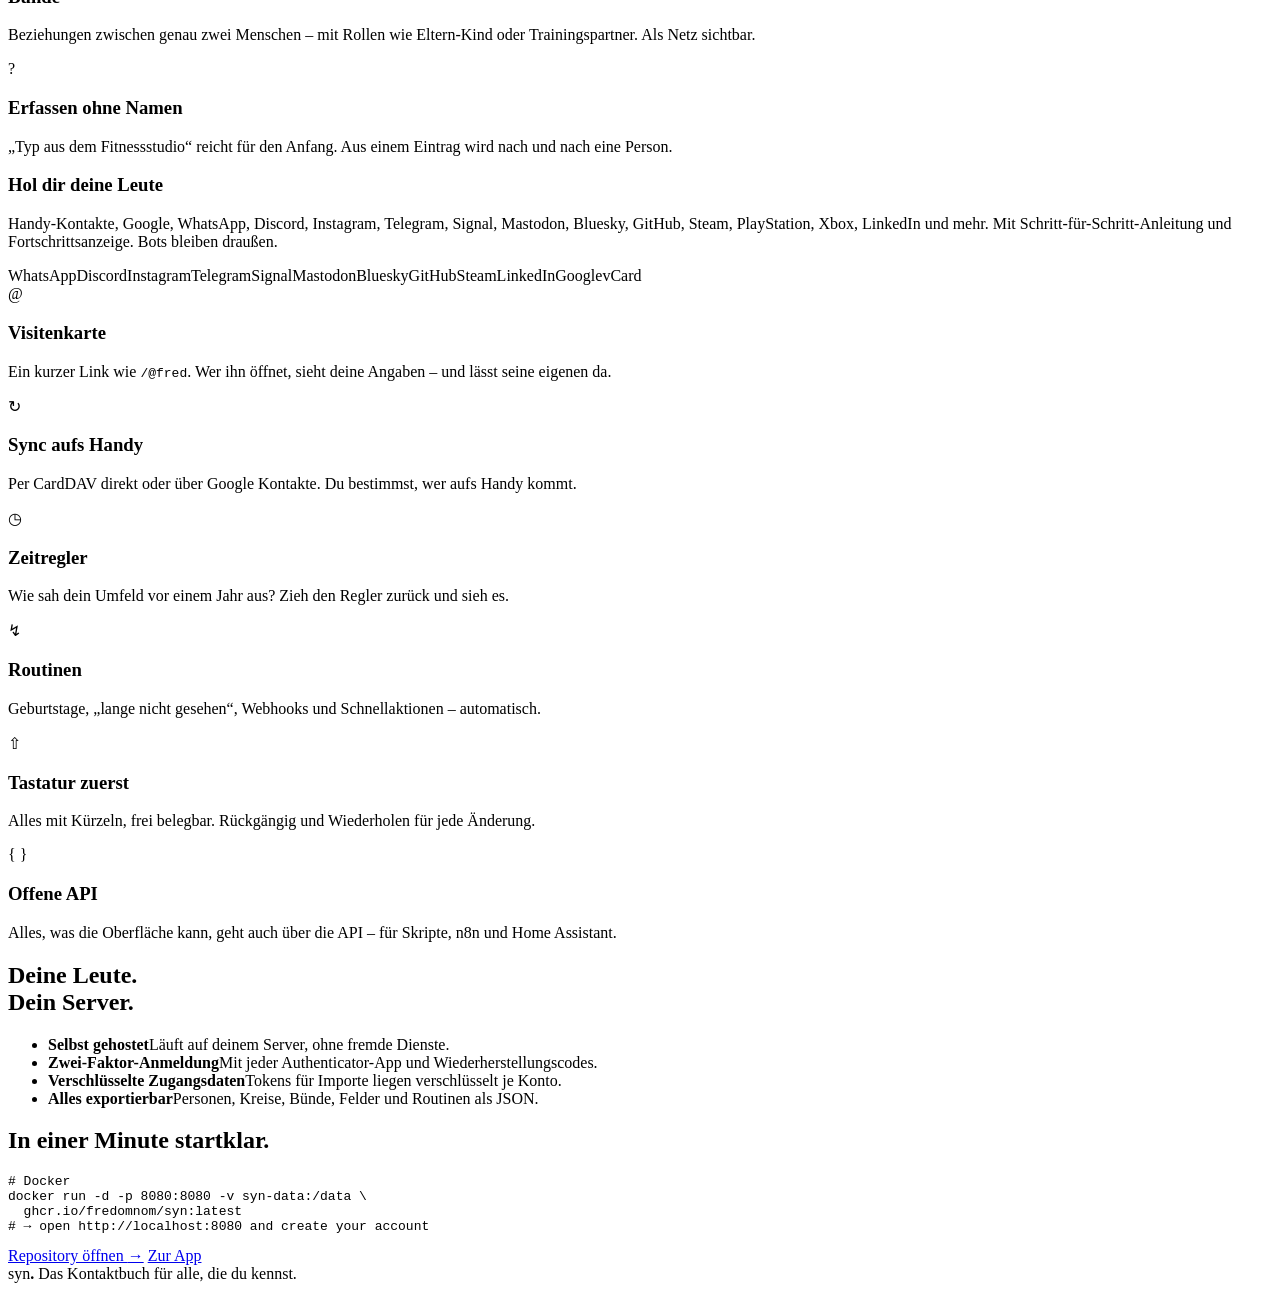
==== commit fabb799a: "Erststart ohne vorgegebenes Konto: Admin-Variablen optional, Konto wird im Browser angelegt Co-Autho" ====
--- a/web/landing.html
+++ b/web/landing.html
@@ -149,10 +149,10 @@
   <!-- Loslegen -->
   <section class="ld-section ld-start" id="start">
     <h2 class="ld-h2 reveal">In einer Minute startklar.</h2>
-    <pre class="ld-code reveal"><code><span class="c"># mit Docker</span>
+    <pre class="ld-code reveal"><code><span class="c"># Docker</span>
 docker run -d -p 8080:8080 -v syn-data:/data \
-  -e SYN_ADMIN_USER=du -e SYN_ADMIN_PASSWORD=geheim123 \
-  <span data-image>ghcr.io/fredomnom/syn:latest</span></code></pre>
+  <span data-image>ghcr.io/fredomnom/syn:latest</span>
+<span class="c"># → open http://localhost:8080 and create your account</span></code></pre>
     <div class="ld-cta reveal">
       <a class="ld-btn ld-btn-primary" href="#github" data-github>Repository öffnen <span aria-hidden="true">→</span></a>
       <a class="ld-btn ld-btn-ghost" href="/#/login" data-app>Zur App</a>
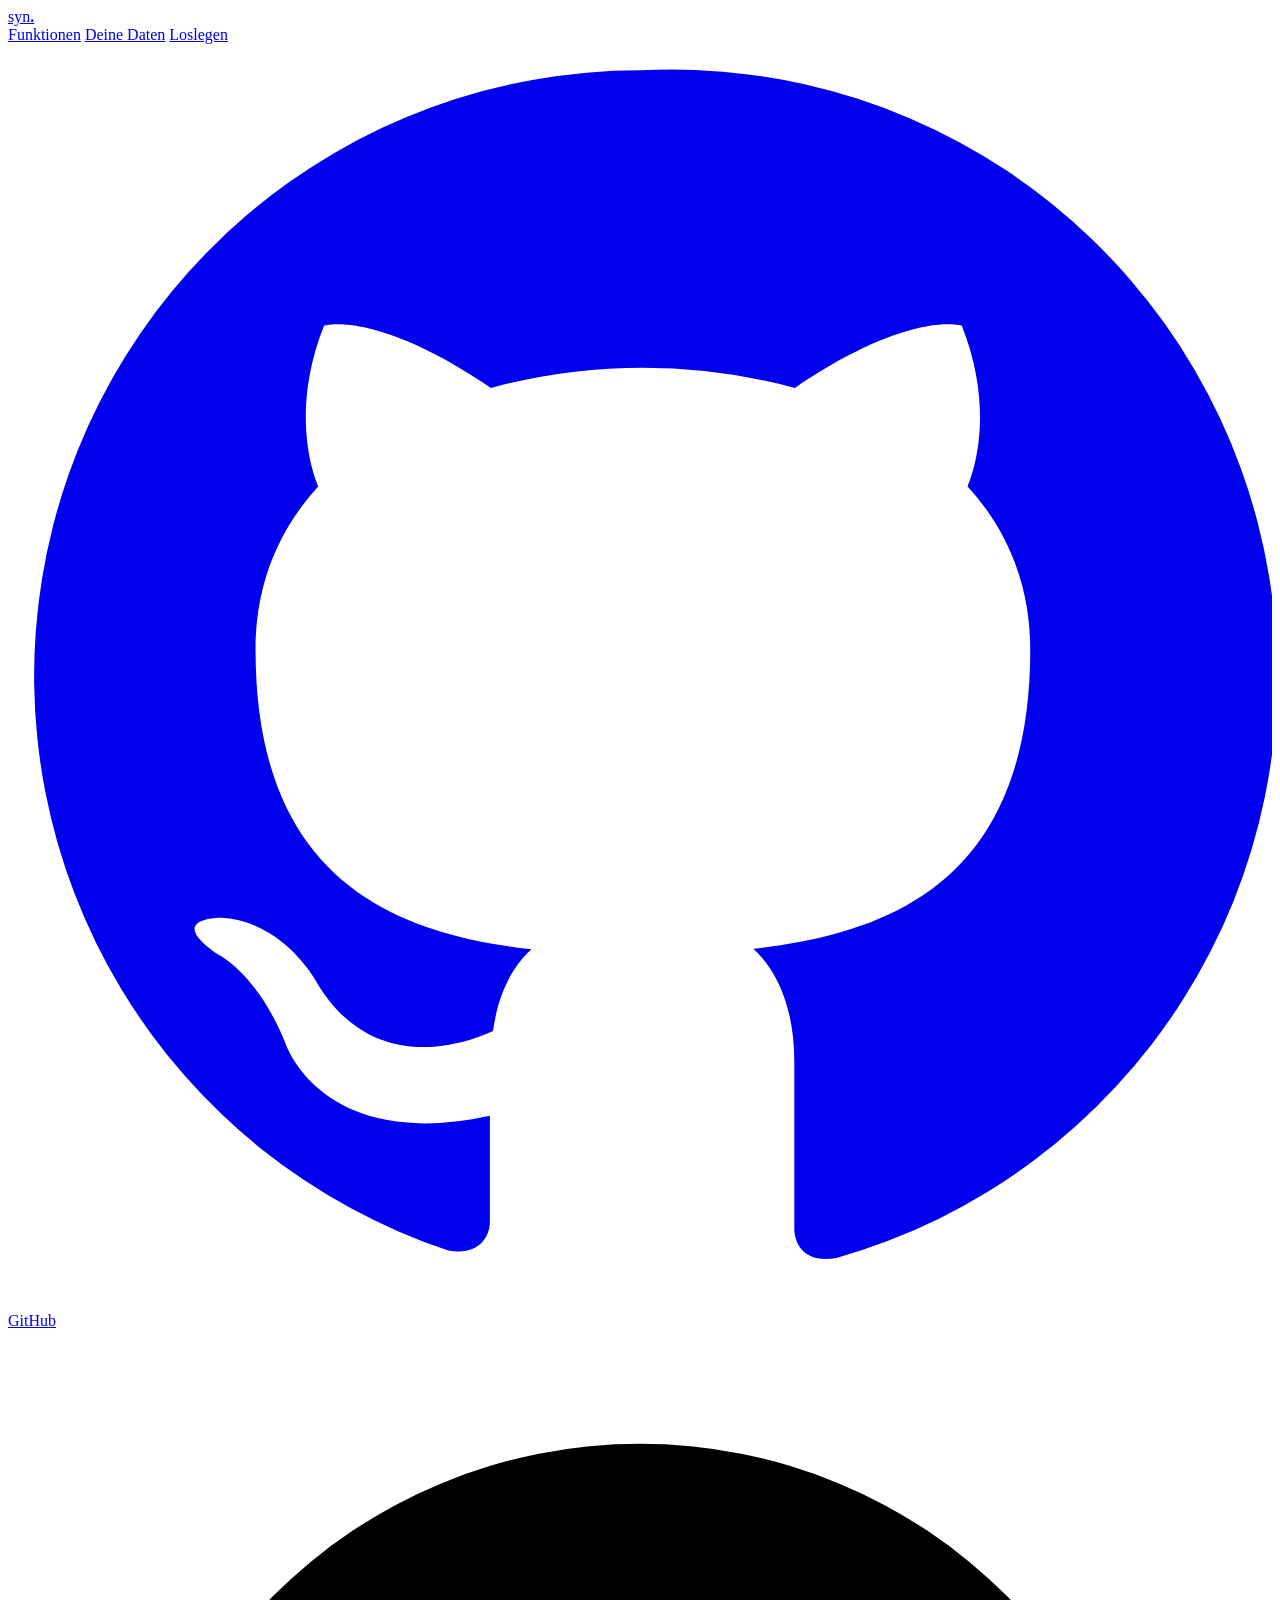
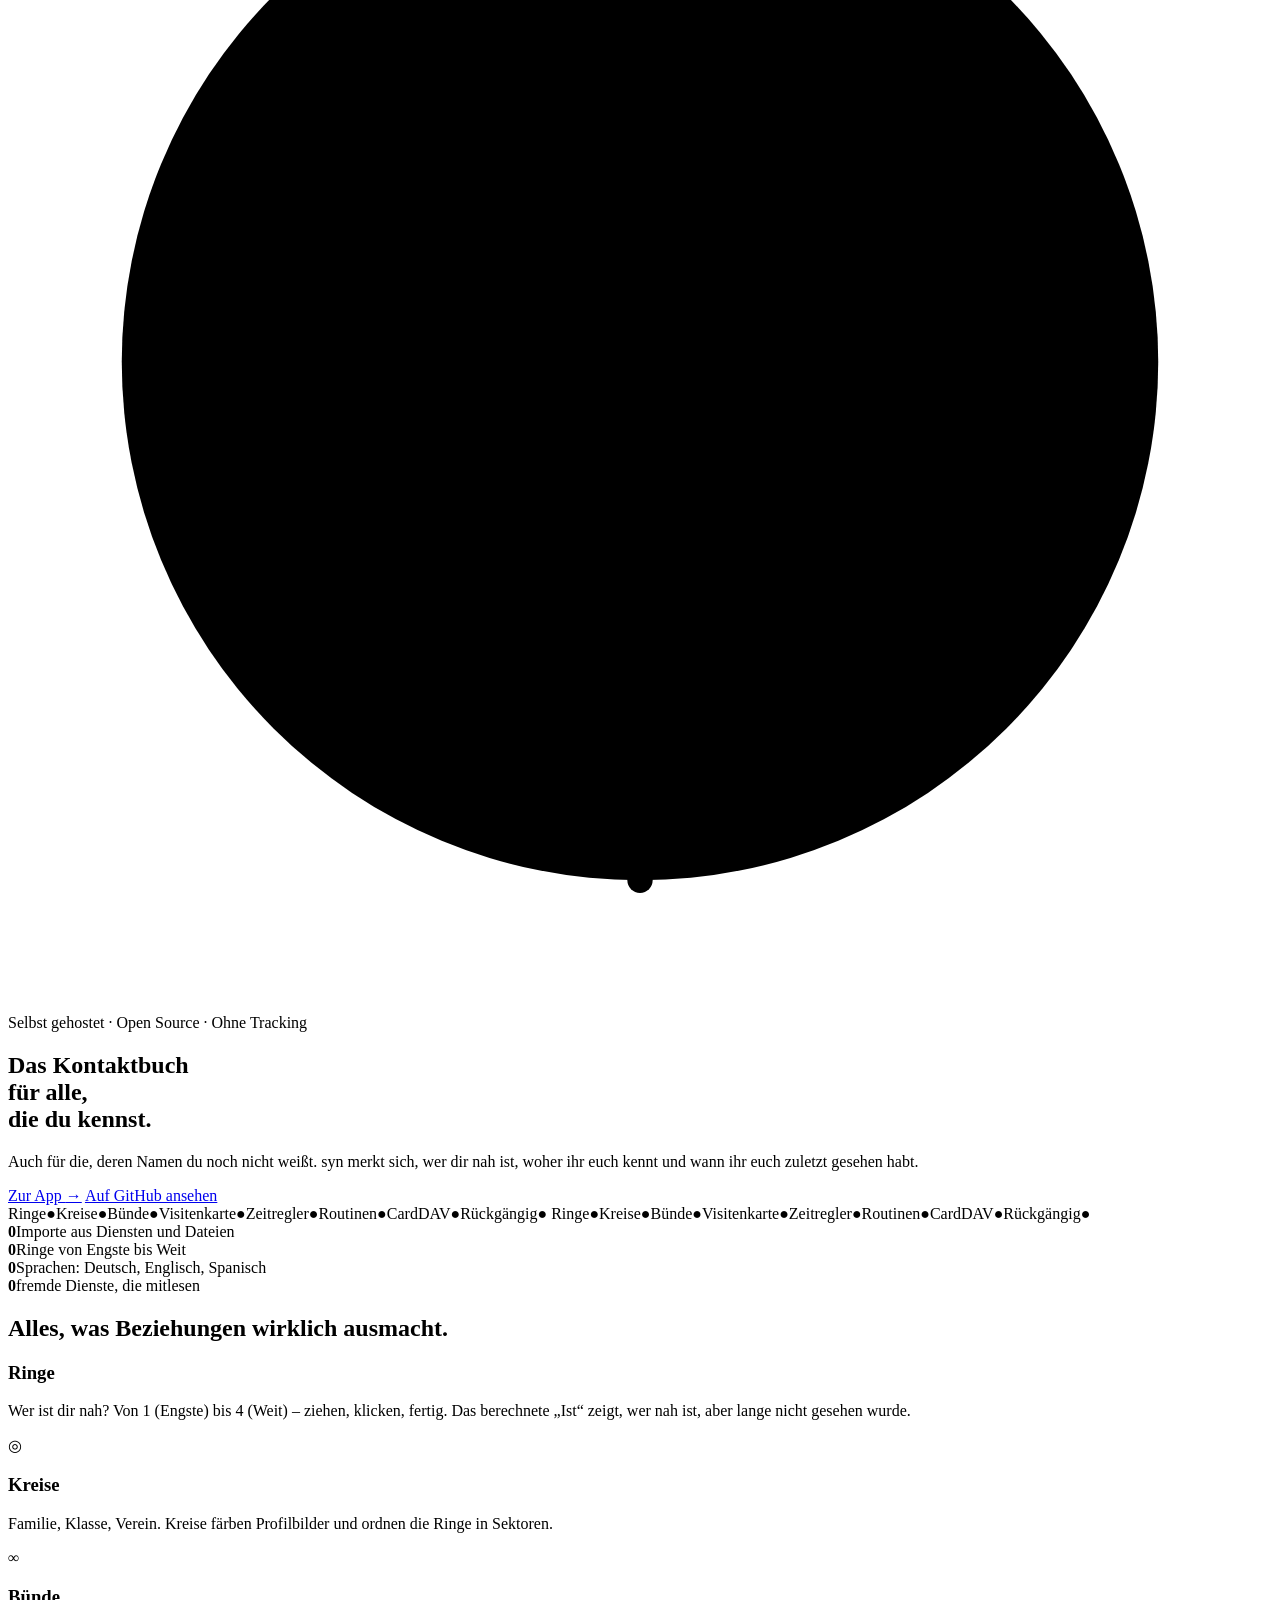
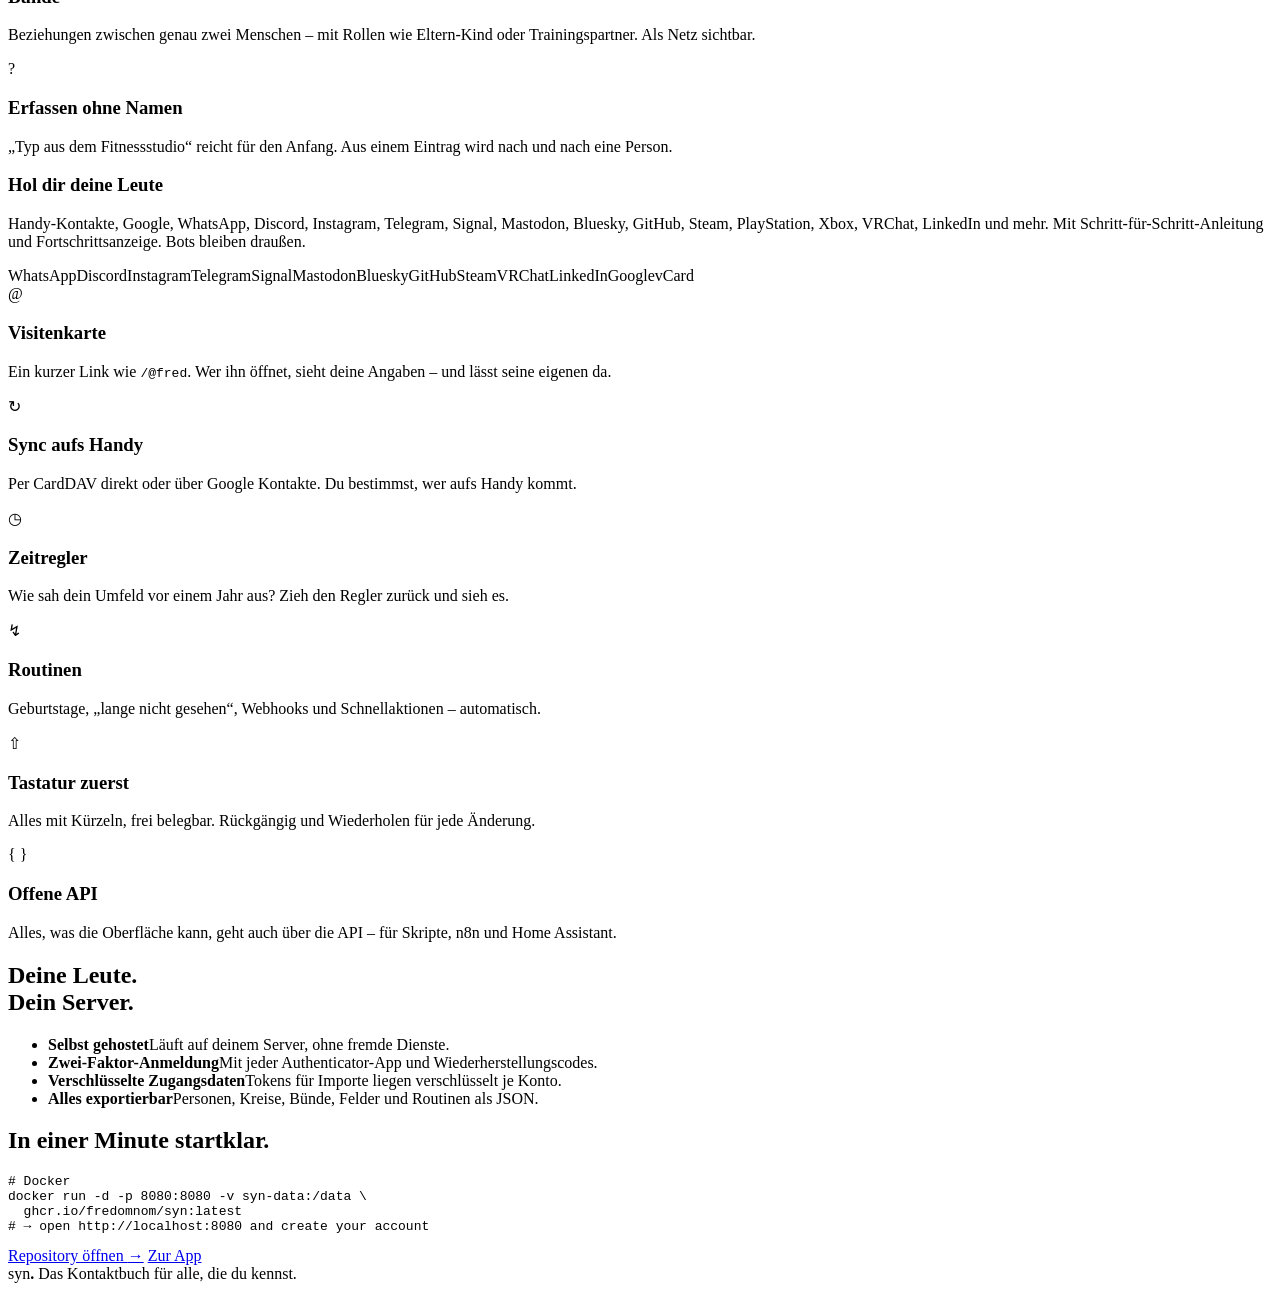
==== commit b578acf8: "Handy: alle Funktionen außer erweiterten Ansichten; Merge behält Mehrfachwerte; VRChat-Import; Ring-" ====
--- a/web/landing.html
+++ b/web/landing.html
@@ -65,7 +65,7 @@
 
   <!-- Zahlen -->
   <section class="ld-stats">
-    <div class="reveal"><b data-count="26">0</b><span>Importe aus Diensten und Dateien</span></div>
+    <div class="reveal"><b data-count="27">0</b><span>Importe aus Diensten und Dateien</span></div>
     <div class="reveal"><b data-count="4">0</b><span>Ringe von Engste bis Weit</span></div>
     <div class="reveal"><b data-count="3">0</b><span>Sprachen: Deutsch, Englisch, Spanisch</span></div>
     <div class="reveal"><b data-count="0">0</b><span>fremde Dienste, die mitlesen</span></div>
@@ -97,8 +97,8 @@
       </article>
       <article class="ld-card ld-wide ld-yellow reveal">
         <h3>Hol dir deine Leute</h3>
-        <p>Handy-Kontakte, Google, WhatsApp, Discord, Instagram, Telegram, Signal, Mastodon, Bluesky, GitHub, Steam, PlayStation, Xbox, LinkedIn und mehr. Mit Schritt-für-Schritt-Anleitung und Fortschrittsanzeige. Bots bleiben draußen.</p>
-        <div class="ld-chips"><span>WhatsApp</span><span>Discord</span><span>Instagram</span><span>Telegram</span><span>Signal</span><span>Mastodon</span><span>Bluesky</span><span>GitHub</span><span>Steam</span><span>LinkedIn</span><span>Google</span><span>vCard</span></div>
+        <p>Handy-Kontakte, Google, WhatsApp, Discord, Instagram, Telegram, Signal, Mastodon, Bluesky, GitHub, Steam, PlayStation, Xbox, VRChat, LinkedIn und mehr. Mit Schritt-für-Schritt-Anleitung und Fortschrittsanzeige. Bots bleiben draußen.</p>
+        <div class="ld-chips"><span>WhatsApp</span><span>Discord</span><span>Instagram</span><span>Telegram</span><span>Signal</span><span>Mastodon</span><span>Bluesky</span><span>GitHub</span><span>Steam</span><span>VRChat</span><span>LinkedIn</span><span>Google</span><span>vCard</span></div>
       </article>
       <article class="ld-card reveal">
         <div class="ld-ico">@</div>
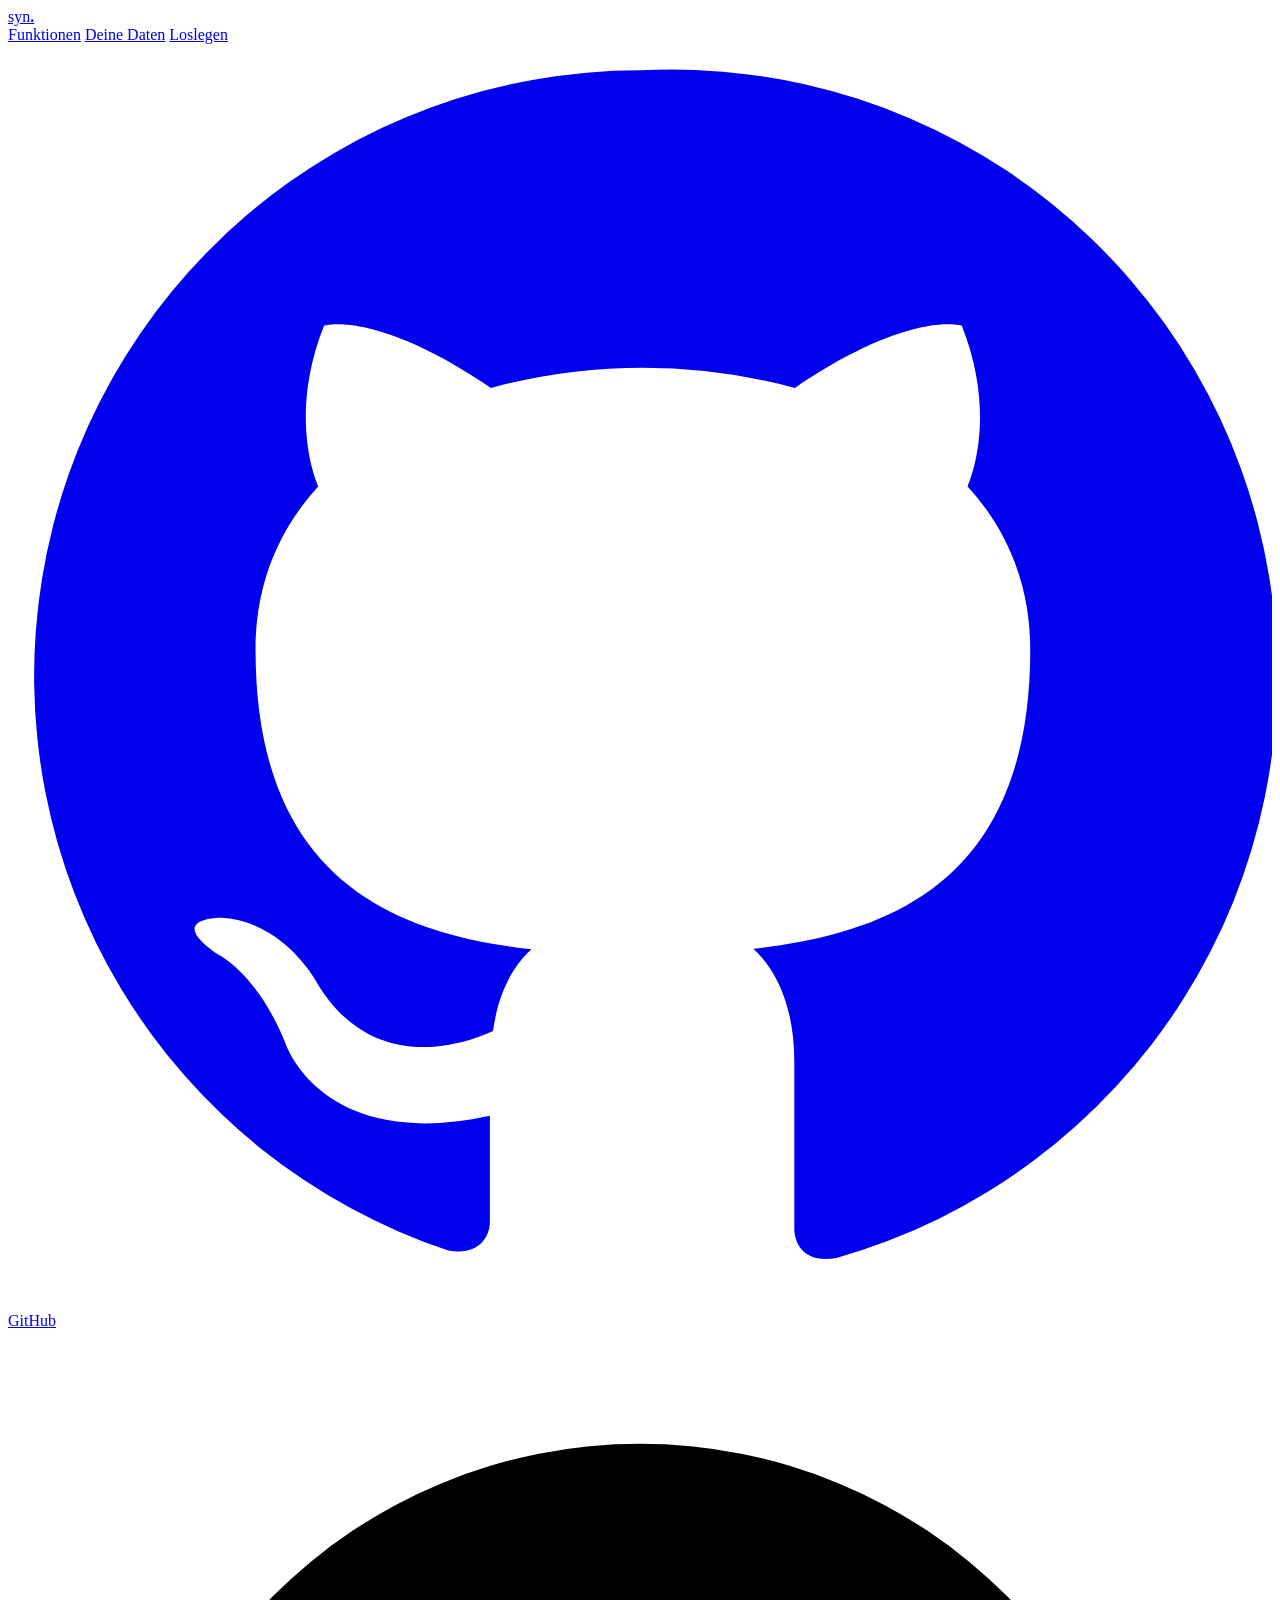
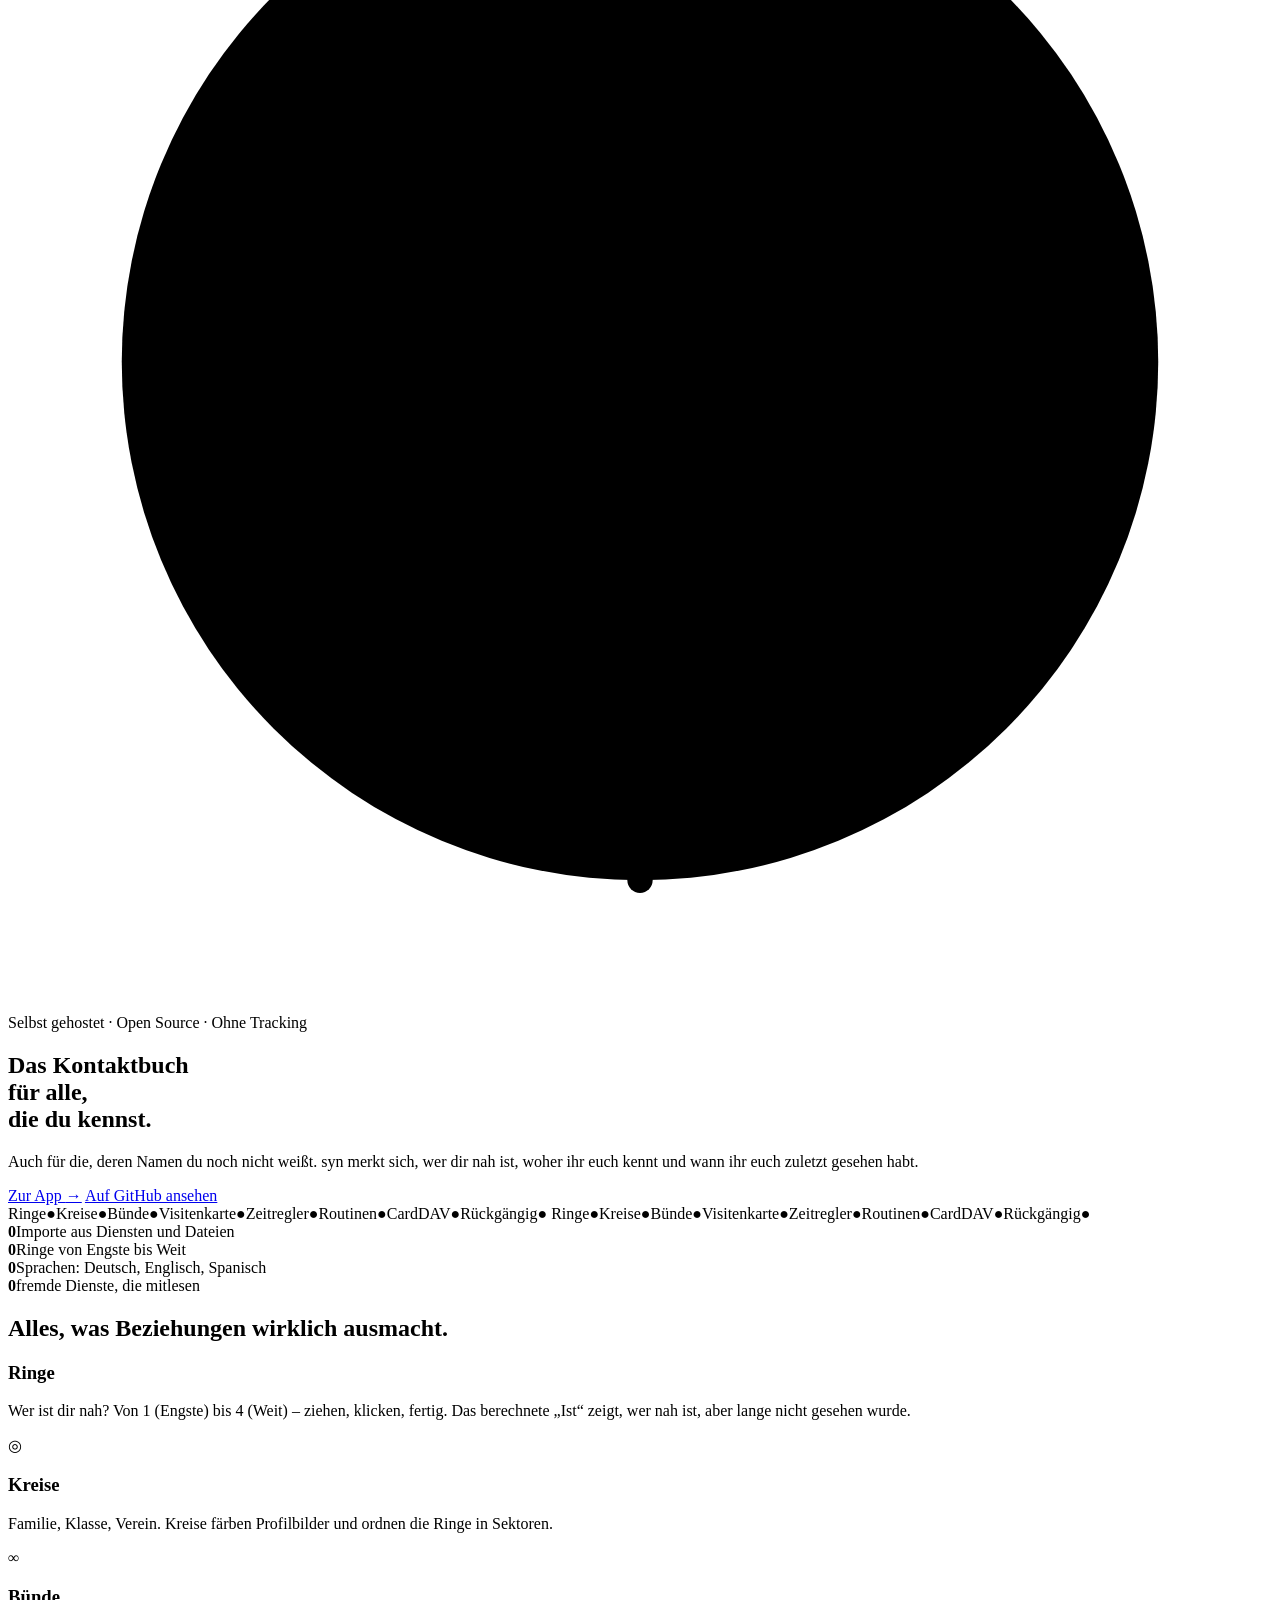
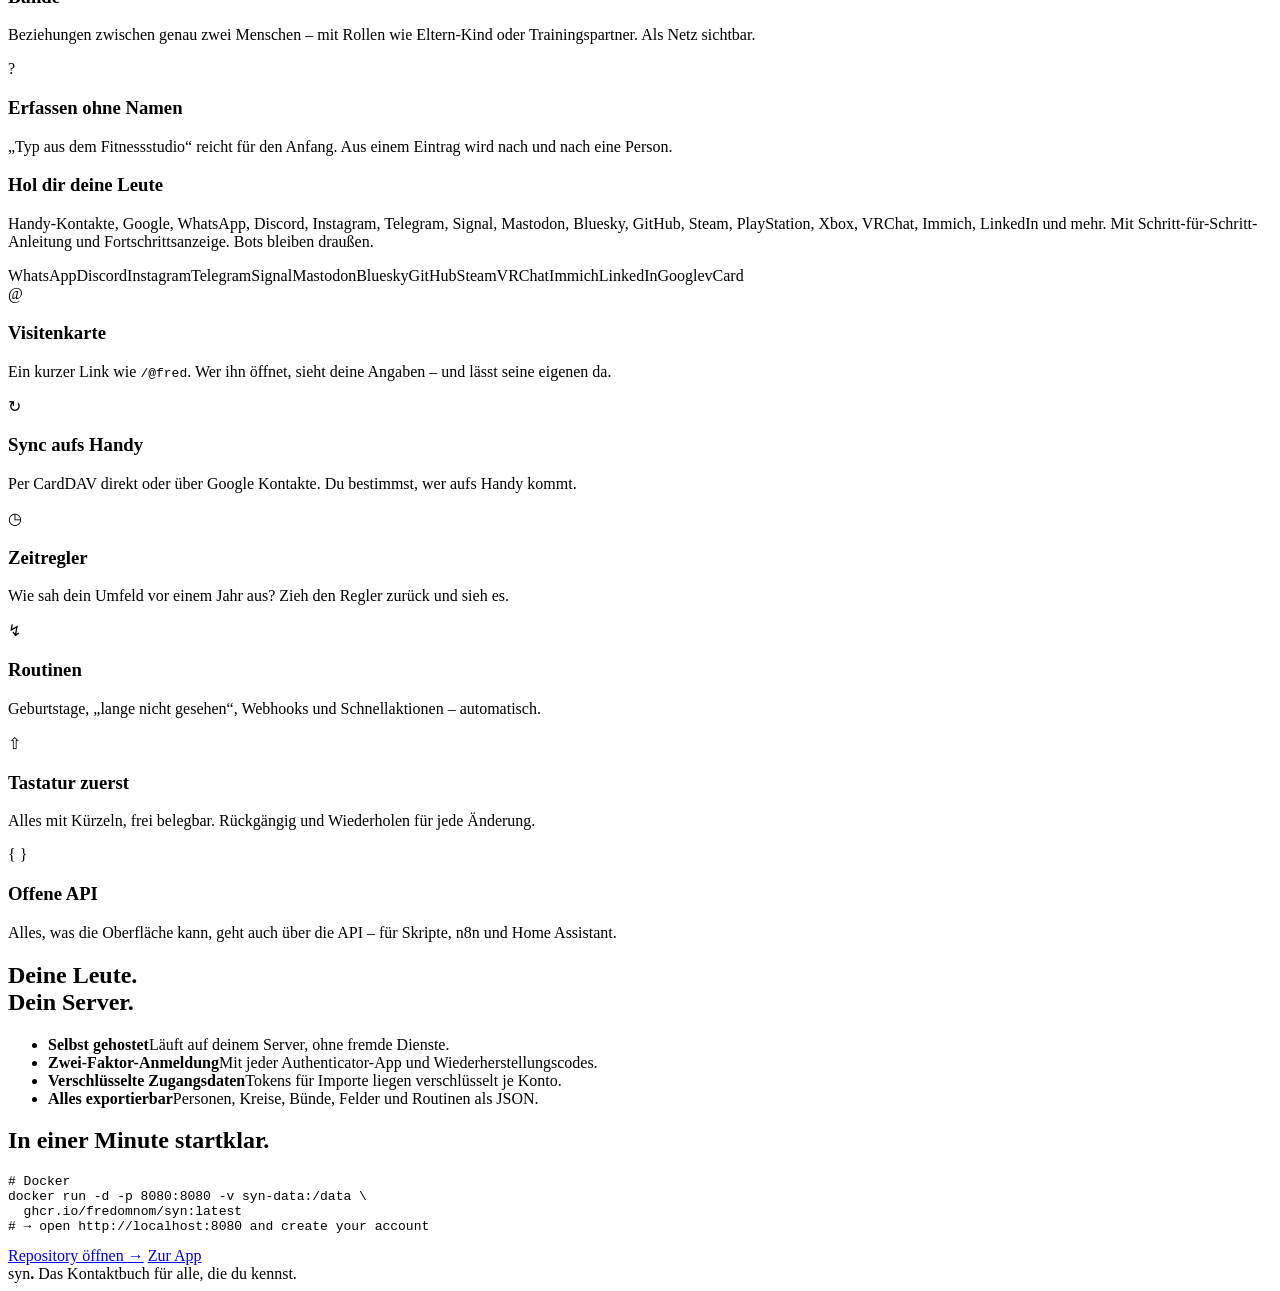
==== commit 0f80839b: "Immich als Quelle: benannte Personen aus der Gesichtserkennung, Fotos als Banner, Galerie mit Großan" ====
--- a/web/landing.html
+++ b/web/landing.html
@@ -65,7 +65,7 @@
 
   <!-- Zahlen -->
   <section class="ld-stats">
-    <div class="reveal"><b data-count="27">0</b><span>Importe aus Diensten und Dateien</span></div>
+    <div class="reveal"><b data-count="28">0</b><span>Importe aus Diensten und Dateien</span></div>
     <div class="reveal"><b data-count="4">0</b><span>Ringe von Engste bis Weit</span></div>
     <div class="reveal"><b data-count="3">0</b><span>Sprachen: Deutsch, Englisch, Spanisch</span></div>
     <div class="reveal"><b data-count="0">0</b><span>fremde Dienste, die mitlesen</span></div>
@@ -97,8 +97,8 @@
       </article>
       <article class="ld-card ld-wide ld-yellow reveal">
         <h3>Hol dir deine Leute</h3>
-        <p>Handy-Kontakte, Google, WhatsApp, Discord, Instagram, Telegram, Signal, Mastodon, Bluesky, GitHub, Steam, PlayStation, Xbox, VRChat, LinkedIn und mehr. Mit Schritt-für-Schritt-Anleitung und Fortschrittsanzeige. Bots bleiben draußen.</p>
-        <div class="ld-chips"><span>WhatsApp</span><span>Discord</span><span>Instagram</span><span>Telegram</span><span>Signal</span><span>Mastodon</span><span>Bluesky</span><span>GitHub</span><span>Steam</span><span>VRChat</span><span>LinkedIn</span><span>Google</span><span>vCard</span></div>
+        <p>Handy-Kontakte, Google, WhatsApp, Discord, Instagram, Telegram, Signal, Mastodon, Bluesky, GitHub, Steam, PlayStation, Xbox, VRChat, Immich, LinkedIn und mehr. Mit Schritt-für-Schritt-Anleitung und Fortschrittsanzeige. Bots bleiben draußen.</p>
+        <div class="ld-chips"><span>WhatsApp</span><span>Discord</span><span>Instagram</span><span>Telegram</span><span>Signal</span><span>Mastodon</span><span>Bluesky</span><span>GitHub</span><span>Steam</span><span>VRChat</span><span>Immich</span><span>LinkedIn</span><span>Google</span><span>vCard</span></div>
       </article>
       <article class="ld-card reveal">
         <div class="ld-ico">@</div>
